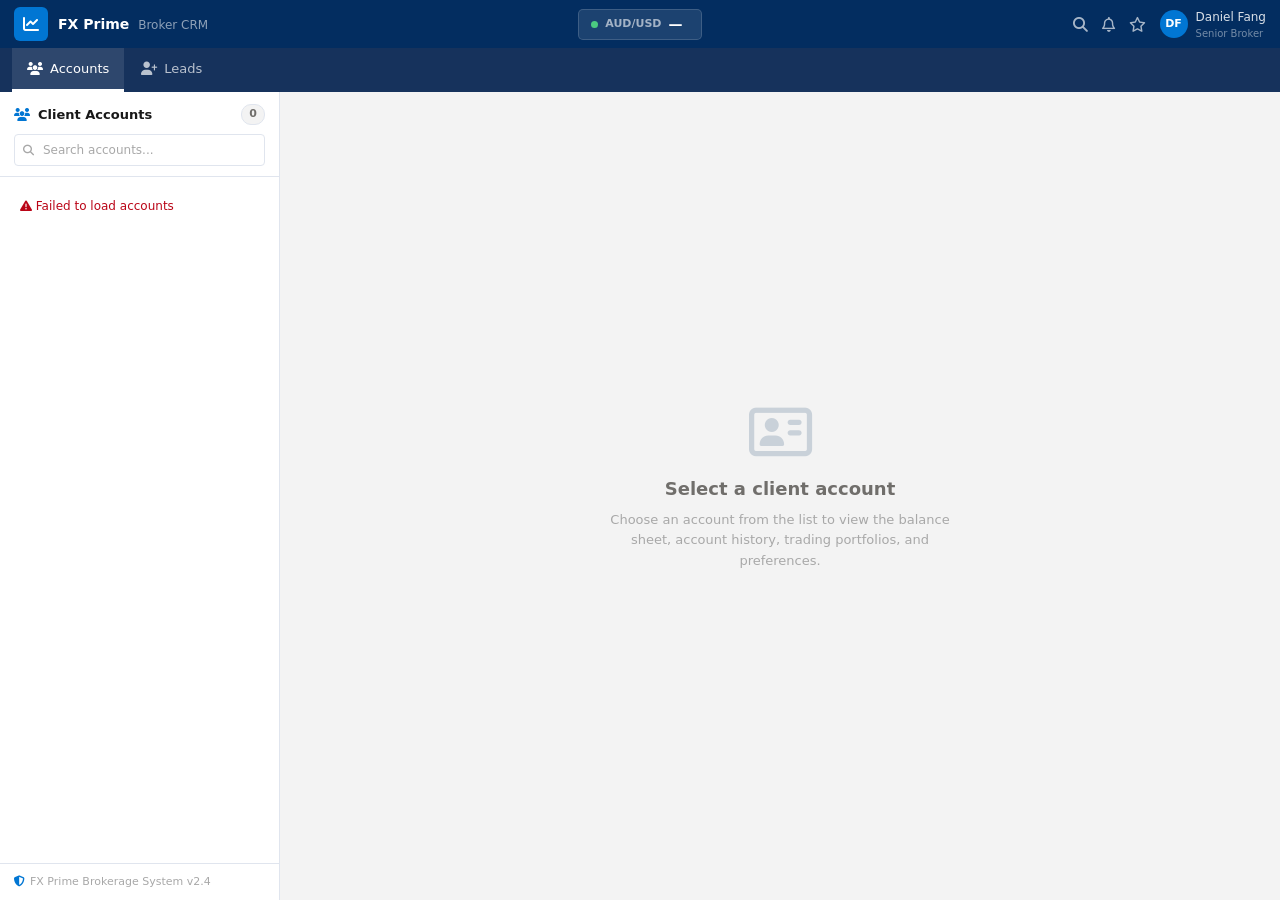
==== src/crm-broker/wwwroot/index.html @ 3fe78f59 "update" ====
<!DOCTYPE html>
<html lang="en">
<head>
    <meta charset="UTF-8">
    <meta name="viewport" content="width=device-width, initial-scale=1.0">
    <title>FX Prime — Broker CRM</title>
    <link href="https://cdn.jsdelivr.net/npm/bootstrap@5.3.0/dist/css/bootstrap.min.css" rel="stylesheet">
    <link href="https://cdnjs.cloudflare.com/ajax/libs/font-awesome/6.4.0/css/all.min.css" rel="stylesheet">
    <style>
        :root {
            --sf-hdr:       #032d60;
            --sf-nav:       #16325c;
            --sf-blue:      #0176d3;
            --sf-blue-lt:   #e8f4fd;
            --sf-bg:        #f3f3f3;
            --sf-white:     #ffffff;
            --sf-border:    #e0e5ee;
            --sf-text:      #181818;
            --sf-text-2:    #706e6b;
            --sf-text-3:    #a8a8a8;
            --sf-green:     #2e844a;
            --sf-green-bg:  #eef6ee;
            --sf-red:       #ba0517;
            --sf-red-bg:    #fef1ee;
            --sf-orange:    #a07800;
            --sf-orange-bg: #fef3e2;
            --sf-purple:    #5c2e91;
            --sf-purple-bg: #f3e8ff;
            --sidebar-w:    280px;
            --hdr-h:        48px;
            --nav-h:        44px;
        }
        * { box-sizing: border-box; }
        body {
            background: var(--sf-bg);
            color: var(--sf-text);
            font-family: 'Segoe UI', system-ui, -apple-system, sans-serif;
            font-size: 13px;
            margin: 0;
            overflow-x: hidden;
        }

        /* HEADER */
        .sf-header {
            position: fixed; top: 0; left: 0; right: 0;
            height: var(--hdr-h);
            background: var(--sf-hdr);
            display: flex; align-items: center; justify-content: space-between;
            padding: 0 14px; z-index: 1000; gap: 12px;
        }
        .sf-header-left { display: flex; align-items: center; gap: 10px; flex-shrink: 0; }
        .sf-logo {
            width: 34px; height: 34px; background: var(--sf-blue);
            border-radius: 6px; display: flex; align-items: center; justify-content: center;
        }
        .sf-logo i { color: white; font-size: 16px; }
        .sf-appname { color: white; font-size: 14px; font-weight: 700; white-space: nowrap; }
        .sf-appname span { font-size: 12px; font-weight: 400; color: rgba(255,255,255,0.55); margin-left: 4px; }
        .sf-ticker {
            display: flex; align-items: center; gap: 8px; flex: 1; justify-content: center;
        }
        .sf-ticker-badge {
            display: flex; align-items: center; gap: 7px;
            background: rgba(255,255,255,0.1); border: 1px solid rgba(255,255,255,0.15);
            border-radius: 5px; padding: 4px 12px;
        }
        .sf-live-dot { width: 7px; height: 7px; border-radius: 50%; background: #4bca81; animation: pulse 1.5s infinite; }
        .sf-ticker-pair { font-size: 11px; color: rgba(255,255,255,0.6); font-weight: 600; }
        .sf-ticker-rate { font-size: 14px; font-weight: 800; color: white; font-variant-numeric: tabular-nums; }
        .sf-ticker-up   { color: #4bca81; font-size: 11px; font-weight: 600; }
        .sf-ticker-down { color: #fe5e4f; font-size: 11px; font-weight: 600; }
        .sf-header-right { display: flex; align-items: center; gap: 14px; flex-shrink: 0; }
        .sf-hdr-icon { color: rgba(255,255,255,0.65); font-size: 15px; cursor: pointer; transition: color 0.15s; }
        .sf-hdr-icon:hover { color: white; }
        .sf-user { display: flex; align-items: center; gap: 8px; cursor: pointer; }
        .sf-user-avatar {
            width: 28px; height: 28px; border-radius: 50%;
            background: var(--sf-blue); color: white;
            display: flex; align-items: center; justify-content: center;
            font-size: 11px; font-weight: 700; flex-shrink: 0;
        }
        .sf-user-name { color: rgba(255,255,255,0.85); font-size: 12px; white-space: nowrap; }
        .sf-user-role { color: rgba(255,255,255,0.45); font-size: 10px; }

        /* NAVBAR */
        .sf-navbar {
            position: fixed; top: var(--hdr-h); left: 0; right: 0;
            height: var(--nav-h); background: var(--sf-nav);
            display: flex; align-items: center; padding: 0 12px;
            z-index: 999; gap: 2px;
        }
        .sf-nav-tab {
            height: 44px; padding: 0 15px;
            display: flex; align-items: center; gap: 7px;
            color: rgba(255,255,255,0.7); font-size: 13px; font-weight: 500;
            cursor: pointer; border: none; background: transparent;
            border-bottom: 3px solid transparent; transition: all 0.15s; white-space: nowrap;
        }
        .sf-nav-tab:hover { color: white; background: rgba(255,255,255,0.07); }
        .sf-nav-tab.active { color: white; border-bottom: 3px solid white; background: rgba(255,255,255,0.1); }
        .sf-nav-count {
            background: var(--sf-red); color: white;
            border-radius: 10px; font-size: 10px; padding: 1px 6px; font-weight: 700;
        }

        /* LAYOUT */
        .app-layout {
            display: flex;
            margin-top: calc(var(--hdr-h) + var(--nav-h));
            min-height: calc(100vh - var(--hdr-h) - var(--nav-h));
        }

        /* SIDEBAR */
        .sf-sidebar {
            width: var(--sidebar-w); min-width: var(--sidebar-w);
            background: var(--sf-white); border-right: 1px solid var(--sf-border);
            position: fixed; top: calc(var(--hdr-h) + var(--nav-h)); bottom: 0;
            overflow-y: auto; display: flex; flex-direction: column;
        }
        .sf-list-header { padding: 12px 14px 10px; border-bottom: 1px solid var(--sf-border); }
        .sf-list-title {
            font-size: 13px; font-weight: 700; color: var(--sf-text);
            display: flex; align-items: center; gap: 8px; margin-bottom: 9px;
        }
        .sf-list-count {
            font-size: 11px; color: var(--sf-text-2);
            background: var(--sf-bg); border: 1px solid var(--sf-border);
            border-radius: 10px; padding: 1px 7px; margin-left: auto;
        }
        .sf-search { position: relative; }
        .sf-search input {
            width: 100%; border: 1px solid var(--sf-border); border-radius: 4px;
            color: var(--sf-text); padding: 6px 10px 6px 28px;
            font-size: 12px; outline: none; background: var(--sf-white);
        }
        .sf-search input:focus { border-color: var(--sf-blue); box-shadow: 0 0 0 1px var(--sf-blue); }
        .sf-search input::placeholder { color: var(--sf-text-3); }
        .sf-search-icon { position: absolute; left: 9px; top: 50%; transform: translateY(-50%); color: var(--sf-text-3); font-size: 11px; }
        .sf-account-item {
            padding: 10px 14px; border-bottom: 1px solid var(--sf-border);
            cursor: pointer; transition: background 0.1s; border-left: 3px solid transparent;
        }
        .sf-account-item:hover { background: var(--sf-blue-lt); }
        .sf-account-item.active { background: var(--sf-blue-lt); border-left-color: var(--sf-blue); }
        .sf-ai-row { display: flex; align-items: center; gap: 8px; margin-bottom: 4px; }
        .sf-ai-avatar {
            width: 26px; height: 26px; border-radius: 50%;
            display: flex; align-items: center; justify-content: center;
            font-size: 9px; font-weight: 700; color: white; flex-shrink: 0;
        }
        .sf-ai-name { font-weight: 600; font-size: 13px; color: var(--sf-blue); flex: 1; }
        .sf-ai-badge { font-size: 10px; padding: 1px 7px; border-radius: 10px; font-weight: 600; }
        .badge-standard    { background: #e8f4fd; color: #0176d3; border: 1px solid #c9e0f5; }
        .badge-professional{ background: var(--sf-purple-bg); color: var(--sf-purple); border: 1px solid #d8b8f5; }
        .badge-vip         { background: var(--sf-orange-bg); color: var(--sf-orange); border: 1px solid #f5dfa0; }
        .sf-ai-meta  { font-size: 11px; color: var(--sf-text-2); margin: 2px 0; }
        .sf-ai-fins  { display: flex; justify-content: space-between; align-items: center; }
        .sf-ai-bal   { font-size: 12px; font-weight: 700; color: var(--sf-text); }
        .sf-ai-pnl   { font-size: 11px; font-weight: 600; }
        .pnl-pos { color: var(--sf-green); }
        .pnl-neg { color: var(--sf-red); }
        .pnl-zero{ color: var(--sf-text-3); }
        .sf-sidebar-footer {
            padding: 10px 14px; margin-top: auto;
            border-top: 1px solid var(--sf-border); color: var(--sf-text-3); font-size: 11px;
        }

        /* MAIN */
        .sf-main {
            margin-left: var(--sidebar-w); flex: 1;
            min-height: calc(100vh - var(--hdr-h) - var(--nav-h));
            background: var(--sf-bg);
        }

        /* WELCOME */
        .welcome-screen {
            display: flex; flex-direction: column; align-items: center; justify-content: center;
            height: calc(100vh - var(--hdr-h) - var(--nav-h));
            color: var(--sf-text-3); text-align: center; padding: 40px;
        }
        .welcome-screen i { font-size: 56px; margin-bottom: 18px; color: #c9d1d9; }
        .welcome-screen h4 { color: var(--sf-text-2); font-size: 18px; font-weight: 600; margin-bottom: 10px; }
        .welcome-screen p  { color: var(--sf-text-3); max-width: 380px; line-height: 1.6; }

        /* RECORD HEADER */
        .sf-record-header {
            background: var(--sf-white); border-bottom: 1px solid var(--sf-border);
            padding: 14px 20px 0;
        }
        .sf-breadcrumb {
            display: flex; align-items: center; gap: 5px;
            font-size: 12px; color: var(--sf-text-2); margin-bottom: 10px;
        }
        .sf-breadcrumb-btn {
            background: none; border: none; padding: 0; cursor: pointer;
            color: var(--sf-blue); text-decoration: none; font-size: 12px;
        }
        .sf-breadcrumb-btn:hover { text-decoration: underline; }
        .sf-breadcrumb-sep { font-size: 9px; color: var(--sf-text-3); }
        .sf-rh-main { display: flex; align-items: flex-start; justify-content: space-between; gap: 16px; }
        .sf-rh-left { display: flex; align-items: center; gap: 14px; }
        .sf-entity-icon {
            width: 48px; height: 48px; border-radius: 8px;
            background: linear-gradient(135deg, var(--sf-blue) 0%, #5a9bdf 100%);
            display: flex; align-items: center; justify-content: center;
            font-size: 18px; font-weight: 800; color: white; flex-shrink: 0;
        }
        .sf-rh-title { font-size: 20px; font-weight: 700; color: var(--sf-text); margin-bottom: 4px; }
        .sf-rh-meta { display: flex; align-items: center; gap: 8px; font-size: 12px; color: var(--sf-text-2); flex-wrap: wrap; }
        .sf-rh-meta .dot { color: var(--sf-border); }
        .sf-status-active { display: flex; align-items: center; gap: 4px; color: var(--sf-green); font-size: 12px; font-weight: 600; }
        .sf-status-dot { width: 6px; height: 6px; border-radius: 50%; background: var(--sf-green); }
        .sf-rh-actions { display: flex; align-items: center; gap: 8px; flex-shrink: 0; padding-top: 2px; }
        .sf-btn {
            border-radius: 4px; padding: 6px 14px; font-size: 13px; font-weight: 600;
            cursor: pointer; transition: all 0.15s; border: 1px solid;
            display: inline-flex; align-items: center; gap: 6px; white-space: nowrap;
        }
        .sf-btn-primary { background: var(--sf-blue); color: white; border-color: var(--sf-blue); }
        .sf-btn-primary:hover { background: #014d9f; border-color: #014d9f; }
        .sf-btn-neutral { background: white; color: var(--sf-text-2); border-color: var(--sf-border); }
        .sf-btn-neutral:hover { background: var(--sf-bg); }
        .sf-rh-highlights {
            display: flex; gap: 0; padding: 12px 0 0; flex-wrap: wrap;
            border-top: 1px solid var(--sf-border); margin-top: 12px;
        }
        .sf-hl-field { padding: 4px 20px 4px 0; min-width: 110px; border-right: 1px solid var(--sf-border); margin-right: 20px; margin-bottom: 8px; }
        .sf-hl-field:last-child { border-right: none; }
        .sf-hl-label { font-size: 10px; font-weight: 700; text-transform: uppercase; letter-spacing: 0.5px; color: var(--sf-text-2); margin-bottom: 3px; }
        .sf-hl-value { font-size: 13px; font-weight: 700; color: var(--sf-text); font-variant-numeric: tabular-nums; }
        .sf-hl-value.positive { color: var(--sf-green); }
        .sf-hl-value.negative { color: var(--sf-red); }

        /* SUBTABS */
        .sf-subtabs {
            background: var(--sf-white); border-bottom: 1px solid var(--sf-border);
            padding: 0 20px; display: flex; gap: 0; margin-top: 6px;
        }
        .sf-subtab {
            padding: 10px 16px; font-size: 13px; font-weight: 500;
            color: var(--sf-text-2); cursor: pointer; border: none; background: transparent;
            border-bottom: 3px solid transparent; transition: all 0.15s; white-space: nowrap;
            display: inline-flex; align-items: center; gap: 6px;
        }
        .sf-subtab:hover { color: var(--sf-text); background: rgba(1,118,211,0.04); }
        .sf-subtab.active { color: var(--sf-blue); font-weight: 600; border-bottom: 3px solid var(--sf-blue); }
        .sf-subtab-count {
            background: var(--sf-blue-lt); color: var(--sf-blue); border: 1px solid #c9e0f5;
            border-radius: 10px; font-size: 10px; padding: 1px 6px; font-weight: 700;
        }

        /* TAB CONTENT */
        .sf-tab-content { padding: 20px; }

        /* SF CARD */
        .sf-card {
            background: var(--sf-white); border: 1px solid var(--sf-border);
            border-radius: 4px; margin-bottom: 16px;
            box-shadow: 0 1px 3px rgba(0,0,0,0.07);
        }
        .sf-card-header {
            padding: 11px 16px; border-bottom: 1px solid var(--sf-border);
            display: flex; align-items: center; justify-content: space-between;
        }
        .sf-card-title { font-size: 13px; font-weight: 700; color: var(--sf-text); display: flex; align-items: center; gap: 7px; }
        .sf-card-title i { color: var(--sf-blue); }

        /* STAT TILES */
        .sf-stats-grid { display: grid; grid-template-columns: repeat(auto-fit, minmax(160px, 1fr)); gap: 12px; margin-bottom: 16px; }
        .sf-stat-tile {
            background: var(--sf-white); border: 1px solid var(--sf-border);
            border-radius: 4px; padding: 14px 16px; box-shadow: 0 1px 3px rgba(0,0,0,0.06);
        }
        .sf-stat-label {
            font-size: 10px; font-weight: 700; text-transform: uppercase;
            letter-spacing: 0.5px; color: var(--sf-text-2); margin-bottom: 8px;
            display: flex; align-items: center; gap: 5px;
        }
        .sf-stat-label i { color: var(--sf-blue); }
        .sf-stat-value { font-size: 22px; font-weight: 700; color: var(--sf-text); font-variant-numeric: tabular-nums; }
        .sf-stat-sub { font-size: 11px; color: var(--sf-text-2); margin-top: 4px; }

        /* DETAIL GRID */
        .sf-detail-grid { display: grid; grid-template-columns: 1fr 1fr; }
        .sf-detail-field { padding: 10px 16px; border-bottom: 1px solid var(--sf-border); }
        .sf-detail-field:nth-child(even) { border-left: 1px solid var(--sf-border); }
        .sf-detail-field.full { grid-column: 1 / -1; }
        .sf-detail-label { font-size: 11px; font-weight: 600; color: var(--sf-text-2); margin-bottom: 3px; }
        .sf-detail-value { font-size: 13px; color: var(--sf-text); font-weight: 500; }

        /* TABLES */
        .sf-table-wrapper {
            background: var(--sf-white); border: 1px solid var(--sf-border);
            border-radius: 4px; overflow: hidden; box-shadow: 0 1px 3px rgba(0,0,0,0.06);
        }
        .sf-table-header {
            padding: 10px 16px; border-bottom: 1px solid var(--sf-border);
            display: flex; align-items: center; justify-content: space-between;
        }
        .sf-table-title { font-size: 13px; font-weight: 700; color: var(--sf-text); display: flex; align-items: center; gap: 8px; }
        .sf-table-title i { color: var(--sf-blue); }
        table.sf-table { width: 100%; border-collapse: collapse; }
        table.sf-table thead th {
            background: var(--sf-bg); color: var(--sf-text-2);
            font-size: 11px; font-weight: 700; letter-spacing: 0.5px; text-transform: uppercase;
            padding: 9px 12px; border-bottom: 1px solid var(--sf-border); white-space: nowrap;
        }
        table.sf-table tbody tr { border-bottom: 1px solid #f0f0f0; transition: background 0.1s; }
        table.sf-table tbody tr:nth-child(even) { background-color: #f8f9fa; }
        table.sf-table tbody tr:hover { background: var(--sf-blue-lt); }
        table.sf-table tbody td { padding: 10px 12px; vertical-align: middle; font-variant-numeric: tabular-nums; color: var(--sf-text); }
        .sf-table-empty td { text-align: center; color: var(--sf-text-3); padding: 30px !important; font-style: italic; }

        /* TYPE / PNL */
        .type-buy     { color: var(--sf-green); font-weight: 700; }
        .type-sell    { color: var(--sf-red);   font-weight: 700; }
        .type-close   { color: var(--sf-text-2); }
        .type-deposit { color: var(--sf-orange); font-weight: 600; }

        /* CLOSE POS */
        .sf-btn-close-pos {
            background: var(--sf-red-bg); border: 1px solid #f5c6c6; color: var(--sf-red);
            border-radius: 4px; padding: 4px 10px; font-size: 11px; font-weight: 600;
            cursor: pointer; white-space: nowrap; transition: all 0.15s;
        }
        .sf-btn-close-pos:hover { background: #fcd5d0; }

        /* TRADE PANEL */
        .sf-trade-panel {
            background: var(--sf-white); border: 1px solid var(--sf-border);
            border-radius: 4px; padding: 16px; box-shadow: 0 1px 3px rgba(0,0,0,0.06);
        }
        .sf-trade-title {
            font-size: 13px; font-weight: 700; color: var(--sf-text);
            margin-bottom: 14px; padding-bottom: 10px; border-bottom: 1px solid var(--sf-border);
            display: flex; align-items: center; gap: 7px;
        }
        .sf-trade-title i { color: var(--sf-blue); }
        .sf-rate-display { display: flex; gap: 8px; margin-bottom: 14px; }
        .sf-rate-side { flex: 1; padding: 10px; border-radius: 4px; text-align: center; }
        .sf-rate-label { font-size: 11px; font-weight: 700; letter-spacing: 0.5px; margin-bottom: 3px; }
        .sf-rate-value { font-size: 17px; font-weight: 800; font-variant-numeric: tabular-nums; }
        .sell-side { background: #fef1ee; border: 1px solid #f5c6c6; }
        .sell-side .sf-rate-label { color: var(--sf-red); }
        .sell-side .sf-rate-value { color: var(--sf-red); }
        .buy-side  { background: var(--sf-green-bg); border: 1px solid #b8dfc4; }
        .buy-side .sf-rate-label { color: var(--sf-green); }
        .buy-side .sf-rate-value { color: var(--sf-green); }
        .sf-form-label { font-size: 11px; font-weight: 600; color: var(--sf-text-2); margin-bottom: 4px; }
        .sf-input {
            width: 100%; border: 1px solid var(--sf-border); border-radius: 4px;
            padding: 8px 10px; font-size: 14px; font-weight: 600; outline: none;
            text-align: center; font-variant-numeric: tabular-nums; color: var(--sf-text);
        }
        .sf-input:focus { border-color: var(--sf-blue); box-shadow: 0 0 0 1px var(--sf-blue); }
        .sf-lot-btns { display: flex; gap: 4px; margin: 7px 0 12px; }
        .sf-lot-btn {
            flex: 1; border: 1px solid var(--sf-border); background: var(--sf-bg);
            color: var(--sf-text-2); padding: 5px 2px; border-radius: 3px;
            font-size: 10px; font-weight: 600; cursor: pointer; transition: all 0.15s;
        }
        .sf-lot-btn:hover { background: var(--sf-blue-lt); border-color: var(--sf-blue); color: var(--sf-blue); }
        .sf-btn-buy {
            background: var(--sf-green); color: white; border: 1px solid var(--sf-green);
            border-radius: 4px; padding: 10px; font-size: 14px; font-weight: 700;
            cursor: pointer; width: 100%; margin-bottom: 7px; transition: opacity 0.15s;
        }
        .sf-btn-buy:hover { opacity: 0.88; }
        .sf-btn-sell {
            background: var(--sf-red); color: white; border: 1px solid var(--sf-red);
            border-radius: 4px; padding: 10px; font-size: 14px; font-weight: 700;
            cursor: pointer; width: 100%; transition: opacity 0.15s;
        }
        .sf-btn-sell:hover { opacity: 0.88; }
        .sf-btn-buy:disabled, .sf-btn-sell:disabled { opacity: 0.4; cursor: not-allowed; }
        .sf-margin-info { font-size: 11px; color: var(--sf-text-3); text-align: center; margin-top: 9px; }

        /* TOAST */
        .trade-toast {
            position: fixed; bottom: 20px; right: 20px;
            padding: 13px 18px; border-radius: 4px; font-size: 13px; font-weight: 600;
            z-index: 9999; max-width: 360px; box-shadow: 0 4px 12px rgba(0,0,0,0.12);
            animation: slideUp 0.3s ease;
        }
        @keyframes slideUp { from { transform: translateY(20px); opacity: 0; } to { transform: translateY(0); opacity: 1; } }
        .toast-success { background: var(--sf-green-bg); border: 1px solid #b8dfc4; color: var(--sf-green); }
        .toast-error   { background: var(--sf-red-bg);   border: 1px solid #f5c6c6; color: var(--sf-red);   }

        /* LEADS */
        .sf-leads-panel { padding: 20px; }
        .sf-leads-stats-grid { display: grid; grid-template-columns: repeat(3,1fr); gap: 14px; margin-bottom: 20px; }

        /* MISC */
        ::-webkit-scrollbar { width: 5px; height: 5px; }
        ::-webkit-scrollbar-track { background: transparent; }
        ::-webkit-scrollbar-thumb { background: var(--sf-border); border-radius: 4px; }
        @keyframes pulse { 0%,100%{opacity:1} 50%{opacity:0.35} }
    </style>
</head>
<body>

<!-- SF HEADER -->
<header class="sf-header">
    <div class="sf-header-left">
        <div class="sf-logo"><i class="fa-solid fa-chart-line"></i></div>
        <div class="sf-appname">FX Prime <span>Broker CRM</span></div>
    </div>
    <div class="sf-ticker">
        <div class="sf-ticker-badge">
            <div class="sf-live-dot"></div>
            <span class="sf-ticker-pair">AUD/USD</span>
            <span class="sf-ticker-rate" id="navRate">&#8212;</span>
            <span id="navChange"></span>
        </div>
    </div>
    <div class="sf-header-right">
        <i class="fa-solid fa-magnifying-glass sf-hdr-icon"></i>
        <i class="fa-regular fa-bell sf-hdr-icon"></i>
        <i class="fa-regular fa-star sf-hdr-icon"></i>
        <div class="sf-user">
            <div class="sf-user-avatar">DF</div>
            <div>
                <div class="sf-user-name">Daniel Fang</div>
                <div class="sf-user-role">Senior Broker</div>
            </div>
        </div>
    </div>
</header>

<!-- SF NAVBAR -->
<nav class="sf-navbar">
    <button class="sf-nav-tab active" id="navAccountsBtn" onclick="showAccountsNav()">
        <i class="fa-solid fa-users"></i> Accounts
    </button>
    <button class="sf-nav-tab" id="navLeadsBtn" onclick="showLeadsPanel()">
        <i class="fa-solid fa-user-plus"></i> Leads
        <span class="sf-nav-count" id="leadsCountBadge" style="display:none;">0</span>
    </button>
</nav>

<!-- APP LAYOUT -->
<div class="app-layout">

    <!-- SIDEBAR -->
    <aside class="sf-sidebar">
        <div class="sf-list-header">
            <div class="sf-list-title">
                <i class="fa-solid fa-users" style="color:var(--sf-blue);"></i>
                Client Accounts
                <span class="sf-list-count" id="accountsCount">0</span>
            </div>
            <div class="sf-search">
                <i class="fa-solid fa-magnifying-glass sf-search-icon"></i>
                <input type="text" id="searchInput" placeholder="Search accounts..." oninput="filterAccounts()">
            </div>
        </div>
        <div id="accountList"></div>
        <div class="sf-sidebar-footer">
            <i class="fa-solid fa-shield-halved" style="margin-right:5px;color:var(--sf-blue);"></i>FX Prime Brokerage System v2.4
        </div>
    </aside>

    <!-- MAIN -->
    <main class="sf-main">

        <!-- Welcome -->
        <div class="welcome-screen" id="welcomeScreen">
            <i class="fa-regular fa-address-card"></i>
            <h4>Select a client account</h4>
            <p>Choose an account from the list to view the balance sheet, account history, trading portfolios, and preferences.</p>
        </div>

        <!-- Account Record Page -->
        <div id="accountDashboard" style="display:none;">

            <!-- Record Header -->
            <div class="sf-record-header">
                <div class="sf-breadcrumb">
                    <button class="sf-breadcrumb-btn" onclick="showAccountsNav()">Accounts</button>
                    <i class="fa-solid fa-chevron-right sf-breadcrumb-sep"></i>
                    <span id="breadcrumbName">&#8212;</span>
                </div>
                <div class="sf-rh-main">
                    <div class="sf-rh-left">
                        <div class="sf-entity-icon" id="rhAvatar">&#8212;</div>
                        <div>
                            <div class="sf-rh-title" id="rhName">&#8212;</div>
                            <div class="sf-rh-meta">
                                <span id="rhNumber" style="font-weight:600;">&#8212;</span>
                                <span class="dot">&#8226;</span>
                                <span id="rhCountry">&#8212;</span>
                                <span class="dot">&#8226;</span>
                                <span id="rhTypeBadge" class="sf-ai-badge badge-standard">Standard</span>
                                <span class="dot">&#8226;</span>
                                <div class="sf-status-active"><div class="sf-status-dot"></div>Active</div>
                            </div>
                        </div>
                    </div>
                    <div class="sf-rh-actions">
                        <button class="sf-btn sf-btn-neutral" onclick="switchTab('portfolios')">
                            <i class="fa-solid fa-arrow-right-arrow-left"></i> Trade
                        </button>
                    </div>
                </div>
                <!-- Highlight Fields -->
                <div class="sf-rh-highlights">
                    <div class="sf-hl-field">
                        <div class="sf-hl-label">Balance</div>
                        <div class="sf-hl-value" id="hlBalance">&#8212;</div>
                    </div>
                    <div class="sf-hl-field">
                        <div class="sf-hl-label">Equity</div>
                        <div class="sf-hl-value" id="hlEquity">&#8212;</div>
                    </div>
                    <div class="sf-hl-field">
                        <div class="sf-hl-label">Open P&amp;L</div>
                        <div class="sf-hl-value" id="hlPnl">&#8212;</div>
                    </div>
                    <div class="sf-hl-field">
                        <div class="sf-hl-label">Free Margin</div>
                        <div class="sf-hl-value" id="hlFreeMargin">&#8212;</div>
                    </div>
                    <div class="sf-hl-field">
                        <div class="sf-hl-label">Leverage</div>
                        <div class="sf-hl-value" id="hlLeverage">&#8212;</div>
                    </div>
                    <div class="sf-hl-field">
                        <div class="sf-hl-label">Member Since</div>
                        <div class="sf-hl-value" id="hlSince">&#8212;</div>
                    </div>
                </div>
                <!-- Subtabs -->
                <div class="sf-subtabs">
                    <button class="sf-subtab active" id="subtab-balance" onclick="switchTab('balance')">
                        <i class="fa-solid fa-wallet"></i> Customer Balance
                    </button>
                    <button class="sf-subtab" id="subtab-history" onclick="switchTab('history')">
                        <i class="fa-solid fa-clock-rotate-left"></i> Account History
                    </button>
                    <button class="sf-subtab" id="subtab-portfolios" onclick="switchTab('portfolios')">
                        <i class="fa-solid fa-briefcase"></i> Trading Portfolios
                        <span class="sf-subtab-count" id="posCountBadge">0</span>
                    </button>
                    <button class="sf-subtab" id="subtab-preference" onclick="switchTab('preference')">
                        <i class="fa-solid fa-sliders"></i> Preference
                    </button>
                </div>
            </div>

            <!-- Tab Content -->
            <div class="sf-tab-content">

                <!-- TAB: Customer Balance -->
                <div id="tab-balance">
                    <div class="sf-stats-grid">
                        <div class="sf-stat-tile">
                            <div class="sf-stat-label"><i class="fa-solid fa-wallet"></i> Balance</div>
                            <div class="sf-stat-value" id="cardBalance">&#8212;</div>
                            <div class="sf-stat-sub">Settled funds</div>
                        </div>
                        <div class="sf-stat-tile">
                            <div class="sf-stat-label"><i class="fa-solid fa-scale-balanced"></i> Equity</div>
                            <div class="sf-stat-value" id="cardEquity">&#8212;</div>
                            <div class="sf-stat-sub">Balance + Open P&amp;L</div>
                        </div>
                        <div class="sf-stat-tile">
                            <div class="sf-stat-label"><i class="fa-solid fa-chart-simple"></i> Open P&amp;L</div>
                            <div class="sf-stat-value" id="cardPnl">&#8212;</div>
                            <div class="sf-stat-sub" id="cardMarginLevel">Margin level: &#8212;</div>
                        </div>
                        <div class="sf-stat-tile">
                            <div class="sf-stat-label"><i class="fa-solid fa-shield"></i> Free Margin</div>
                            <div class="sf-stat-value" id="cardFreeMargin">&#8212;</div>
                            <div class="sf-stat-sub" id="cardUsedMargin">Used: &#8212;</div>
                        </div>
                    </div>
                    <div class="sf-card">
                        <div class="sf-card-header">
                            <div class="sf-card-title"><i class="fa-solid fa-circle-info"></i> Account Details</div>
                        </div>
                        <div class="sf-detail-grid">
                            <div class="sf-detail-field">
                                <div class="sf-detail-label">Account Number</div>
                                <div class="sf-detail-value" id="detailAccNumber">&#8212;</div>
                            </div>
                            <div class="sf-detail-field">
                                <div class="sf-detail-label">Account Type</div>
                                <div class="sf-detail-value" id="detailAccType">&#8212;</div>
                            </div>
                            <div class="sf-detail-field">
                                <div class="sf-detail-label">Margin Used</div>
                                <div class="sf-detail-value" id="detailMarginUsed">&#8212;</div>
                            </div>
                            <div class="sf-detail-field">
                                <div class="sf-detail-label">Margin Level</div>
                                <div class="sf-detail-value" id="detailMarginLevel">&#8212;</div>
                            </div>
                            <div class="sf-detail-field">
                                <div class="sf-detail-label">Open Positions</div>
                                <div class="sf-detail-value" id="detailOpenPos">&#8212;</div>
                            </div>
                            <div class="sf-detail-field">
                                <div class="sf-detail-label">Status</div>
                                <div class="sf-detail-value"><span style="color:var(--sf-green);font-weight:600;">&#9679; Active</span></div>
                            </div>
                        </div>
                    </div>
                </div>

                <!-- TAB: Account History -->
                <div id="tab-history" style="display:none;">
                    <div class="sf-table-wrapper">
                        <div class="sf-table-header">
                            <div class="sf-table-title">
                                <i class="fa-solid fa-clock-rotate-left"></i> Transaction History
                            </div>
                            <span style="font-size:11px;color:var(--sf-text-2);">Last 10 transactions</span>
                        </div>
                        <table class="sf-table">
                            <thead>
                                <tr>
                                    <th>Time</th><th>ID</th><th>Type</th><th>Pair</th>
                                    <th>Lots</th><th>Rate</th><th>P&amp;L</th><th>Balance After</th>
                                </tr>
                            </thead>
                            <tbody id="historyTable">
                                <tr class="sf-table-empty"><td colspan="8">No transactions yet</td></tr>
                            </tbody>
                        </table>
                    </div>
                </div>

                <!-- TAB: Trading Portfolios -->
                <div id="tab-portfolios" style="display:none;">
                    <div class="row g-3">
                        <div class="col-lg-8">
                            <div class="sf-table-wrapper">
                                <div class="sf-table-header">
                                    <div class="sf-table-title">
                                        <i class="fa-solid fa-bolt"></i> Open Positions
                                        <span class="sf-subtab-count" id="posCount">0</span>
                                    </div>
                                </div>
                                <table class="sf-table">
                                    <thead>
                                        <tr>
                                            <th>Position ID</th><th>Pair</th><th>Type</th><th>Lots</th>
                                            <th>Open Rate</th><th>Current</th><th>P&amp;L (USD)</th>
                                            <th>Margin</th><th>Opened</th><th></th>
                                        </tr>
                                    </thead>
                                    <tbody id="positionsTable">
                                        <tr class="sf-table-empty"><td colspan="10">No open positions</td></tr>
                                    </tbody>
                                </table>
                            </div>
                        </div>
                        <div class="col-lg-4">
                            <div class="sf-trade-panel">
                                <div class="sf-trade-title">
                                    <i class="fa-solid fa-arrow-right-arrow-left"></i> Execute Trade
                                </div>
                                <div class="sf-rate-display">
                                    <div class="sf-rate-side sell-side">
                                        <div class="sf-rate-label">SELL</div>
                                        <div class="sf-rate-value" id="tradeSellRate">&#8212;</div>
                                    </div>
                                    <div class="sf-rate-side buy-side">
                                        <div class="sf-rate-label">BUY</div>
                                        <div class="sf-rate-value" id="tradeBuyRate">&#8212;</div>
                                    </div>
                                </div>
                                <div class="mb-2">
                                    <div class="sf-form-label">Currency Pair</div>
                                    <div class="sf-input" style="cursor:default;color:var(--sf-text-2);display:flex;align-items:center;justify-content:center;height:36px;">AUD / USD</div>
                                </div>
                                <div class="mt-3 mb-1">
                                    <div class="sf-form-label">Volume (Lots)</div>
                                    <input type="number" class="sf-input" id="tradeLotsInput" value="0.10" min="0.01" max="100" step="0.01">
                                </div>
                                <div class="sf-lot-btns">
                                    <button class="sf-lot-btn" onclick="setLots(0.01)">0.01</button>
                                    <button class="sf-lot-btn" onclick="setLots(0.1)">0.10</button>
                                    <button class="sf-lot-btn" onclick="setLots(0.5)">0.50</button>
                                    <button class="sf-lot-btn" onclick="setLots(1)">1.00</button>
                                    <button class="sf-lot-btn" onclick="setLots(5)">5.00</button>
                                </div>
                                <button class="sf-btn-buy" onclick="executeTrade('buy')">
                                    <i class="fa-solid fa-arrow-trend-up"></i>&nbsp; BUY AUD/USD
                                </button>
                                <button class="sf-btn-sell" onclick="executeTrade('sell')">
                                    <i class="fa-solid fa-arrow-trend-down"></i>&nbsp; SELL AUD/USD
                                </button>
                                <div class="sf-margin-info" id="tradeMarginEstimate">Est. margin: &#8212; &nbsp;|&nbsp; Free margin: &#8212;</div>
                            </div>
                        </div>
                    </div>
                </div>

                <!-- TAB: Preference -->
                <div id="tab-preference" style="display:none;">
                    <div class="row g-3">
                        <div class="col-md-6">
                            <div class="sf-card">
                                <div class="sf-card-header">
                                    <div class="sf-card-title"><i class="fa-solid fa-id-card"></i> Account Information</div>
                                </div>
                                <div class="sf-detail-grid">
                                    <div class="sf-detail-field full">
                                        <div class="sf-detail-label">Customer Name</div>
                                        <div class="sf-detail-value" id="prefName">&#8212;</div>
                                    </div>
                                    <div class="sf-detail-field">
                                        <div class="sf-detail-label">Account Number</div>
                                        <div class="sf-detail-value" id="prefAccNumber">&#8212;</div>
                                    </div>
                                    <div class="sf-detail-field">
                                        <div class="sf-detail-label">Account Type</div>
                                        <div class="sf-detail-value" id="prefAccType">&#8212;</div>
                                    </div>
                                    <div class="sf-detail-field">
                                        <div class="sf-detail-label">Country</div>
                                        <div class="sf-detail-value" id="prefCountry">&#8212;</div>
                                    </div>
                                    <div class="sf-detail-field">
                                        <div class="sf-detail-label">Member Since</div>
                                        <div class="sf-detail-value" id="prefSince">&#8212;</div>
                                    </div>
                                    <div class="sf-detail-field">
                                        <div class="sf-detail-label">Status</div>
                                        <div class="sf-detail-value"><span style="color:var(--sf-green);font-weight:600;">&#9679; Active</span></div>
                                    </div>
                                    <div class="sf-detail-field">
                                        <div class="sf-detail-label">Base Currency</div>
                                        <div class="sf-detail-value">USD</div>
                                    </div>
                                    <div class="sf-detail-field">
                                        <div class="sf-detail-label">Time Zone</div>
                                        <div class="sf-detail-value" id="prefTimezone">&#8212;</div>
                                    </div>
                                </div>
                            </div>
                        </div>
                        <div class="col-md-6">
                            <div class="sf-card">
                                <div class="sf-card-header">
                                    <div class="sf-card-title"><i class="fa-solid fa-sliders"></i> Trading Preferences</div>
                                </div>
                                <div class="sf-detail-grid">
                                    <div class="sf-detail-field">
                                        <div class="sf-detail-label">Leverage</div>
                                        <div class="sf-detail-value" id="prefLeverage">&#8212;</div>
                                    </div>
                                    <div class="sf-detail-field">
                                        <div class="sf-detail-label">Risk Profile</div>
                                        <div class="sf-detail-value" id="prefRisk">&#8212;</div>
                                    </div>
                                    <div class="sf-detail-field">
                                        <div class="sf-detail-label">Default Pair</div>
                                        <div class="sf-detail-value">AUD/USD</div>
                                    </div>
                                    <div class="sf-detail-field">
                                        <div class="sf-detail-label">Default Lot Size</div>
                                        <div class="sf-detail-value" id="prefLotSize">&#8212;</div>
                                    </div>
                                    <div class="sf-detail-field">
                                        <div class="sf-detail-label">Notifications</div>
                                        <div class="sf-detail-value">Email &amp; SMS</div>
                                    </div>
                                    <div class="sf-detail-field">
                                        <div class="sf-detail-label">Auto-Close on Margin Call</div>
                                        <div class="sf-detail-value">Enabled</div>
                                    </div>
                                    <div class="sf-detail-field">
                                        <div class="sf-detail-label">Max Lot Size</div>
                                        <div class="sf-detail-value" id="prefMaxLot">&#8212;</div>
                                    </div>
                                    <div class="sf-detail-field">
                                        <div class="sf-detail-label">Stop-Out Level</div>
                                        <div class="sf-detail-value">50%</div>
                                    </div>
                                </div>
                            </div>
                        </div>
                    </div>
                </div>

            </div><!-- /sf-tab-content -->
        </div><!-- /accountDashboard -->

        <!-- LEADS PANEL -->
        <div id="leadsDashboard" style="display:none;" class="sf-leads-panel">
            <div style="display:flex;align-items:center;justify-content:space-between;margin-bottom:20px;">
                <div style="display:flex;align-items:center;gap:14px;">
                    <div style="width:48px;height:48px;border-radius:8px;background:linear-gradient(135deg,var(--sf-green),#1a6b35);display:flex;align-items:center;justify-content:center;">
                        <i class="fa-solid fa-user-plus" style="font-size:20px;color:white;"></i>
                    </div>
                    <div>
                        <div style="font-size:20px;font-weight:700;color:var(--sf-text);">Leads Inbox</div>
                        <div style="font-size:12px;color:var(--sf-text-2);">Research Analytics &#8212; Prospect leads captured from article readership</div>
                    </div>
                </div>
                <button class="sf-btn sf-btn-neutral" onclick="refreshLeads()">
                    <i class="fa-solid fa-rotate"></i> Refresh
                </button>
            </div>
            <div class="sf-leads-stats-grid">
                <div class="sf-stat-tile">
                    <div class="sf-stat-label"><i class="fa-solid fa-users"></i> Total Leads</div>
                    <div class="sf-stat-value" id="leadsTotal">&#8212;</div>
                    <div class="sf-stat-sub">From research portal</div>
                </div>
                <div class="sf-stat-tile">
                    <div class="sf-stat-label"><i class="fa-solid fa-clock"></i> Avg. Engagement</div>
                    <div class="sf-stat-value" id="leadsAvgTime">&#8212;</div>
                    <div class="sf-stat-sub">Avg. time on article</div>
                </div>
                <div class="sf-stat-tile">
                    <div class="sf-stat-label"><i class="fa-solid fa-building"></i> Organisations</div>
                    <div class="sf-stat-value" id="leadsOrgs">&#8212;</div>
                    <div class="sf-stat-sub">Unique companies</div>
                </div>
            </div>
            <div class="sf-table-wrapper">
                <div class="sf-table-header">
                    <div class="sf-table-title"><i class="fa-solid fa-inbox"></i> Prospect Leads</div>
                </div>
                <table class="sf-table">
                    <thead>
                        <tr>
                            <th>Name</th><th>Email</th><th>Company / Fund</th>
                            <th>Article Read</th><th>Engagement</th><th>Received</th>
                        </tr>
                    </thead>
                    <tbody id="leadsTable">
                        <tr class="sf-table-empty"><td colspan="6">Loading leads...</td></tr>
                    </tbody>
                </table>
            </div>
        </div>

    </main>
</div>

<script>
    let selectedAccountId = null;
    let allAccounts = [];
    let currentRate = 0;
    let prevRate = 0;
    let currentBalanceSheet = null;
    let currentTab = 'balance';

    async function updateTicker() {
        try {
            const res = await fetch('/api/fx/rate');
            const data = await res.json();
            prevRate = currentRate;
            currentRate = parseFloat(data.rate);
            document.getElementById('navRate').textContent = currentRate.toFixed(4);
            const change = currentRate - prevRate;
            const changeEl = document.getElementById('navChange');
            if (change > 0) {
                changeEl.textContent = '\u25b2 +' + change.toFixed(4);
                changeEl.className = 'sf-ticker-up';
            } else if (change < 0) {
                changeEl.textContent = '\u25bc ' + change.toFixed(4);
                changeEl.className = 'sf-ticker-down';
            } else {
                changeEl.textContent = '';
                changeEl.className = '';
            }
            document.getElementById('tradeSellRate').textContent = currentRate.toFixed(4);
            document.getElementById('tradeBuyRate').textContent  = (currentRate + 0.0002).toFixed(4);
            updateMarginEstimate();
        } catch (e) {}
    }

    function switchTab(tab) {
        ['balance','history','portfolios','preference'].forEach(t => {
            document.getElementById('tab-' + t).style.display = (t === tab) ? '' : 'none';
            const btn = document.getElementById('subtab-' + t);
            if (btn) btn.classList.toggle('active', t === tab);
        });
        currentTab = tab;
    }

    async function loadAccounts() {
        try {
            const res = await fetch('/api/accounts');
            allAccounts = await res.json();
            renderAccountList(allAccounts);
        } catch (e) {
            document.getElementById('accountList').innerHTML =
                '<div style="padding:20px;color:var(--sf-red);font-size:12px;"><i class="fa-solid fa-triangle-exclamation"></i> Failed to load accounts</div>';
        }
    }

    const avatarColors = ['#0176d3','#5c2e91','#a07800','#2e844a','#ba0517','#00396b'];
    function avatarColor(id) { return avatarColors[id % avatarColors.length]; }

    function renderAccountList(accounts) {
        const container = document.getElementById('accountList');
        document.getElementById('accountsCount').textContent = accounts.length;
        if (!accounts.length) {
            container.innerHTML = '<div style="padding:20px;color:var(--sf-text-3);font-size:12px;">No accounts found</div>';
            return;
        }
        container.innerHTML = accounts.map(a => {
            const initials = a.customerName.split(' ').map(n => n[0]).join('').substring(0, 2).toUpperCase();
            const pnlClass = a.openPnL > 0 ? 'pnl-pos' : a.openPnL < 0 ? 'pnl-neg' : 'pnl-zero';
            const pnlSign  = a.openPnL >= 0 ? '+' : '';
            const typeBadgeClass = a.accountType === 'VIP' ? 'badge-vip' : a.accountType === 'Professional' ? 'badge-professional' : 'badge-standard';
            const isActive = a.id === selectedAccountId;
            return `
            <div class="sf-account-item${isActive ? ' active' : ''}" onclick="selectAccount(${a.id})" id="ac-${a.id}">
                <div class="sf-ai-row">
                    <div class="sf-ai-avatar" style="background:${avatarColor(a.id)}">${initials}</div>
                    <span class="sf-ai-name">${a.customerName}</span>
                    <span class="sf-ai-badge ${typeBadgeClass}">${a.accountType}</span>
                </div>
                <div class="sf-ai-meta">${a.accountNumber} &nbsp;&middot;&nbsp; ${a.country}</div>
                <div class="sf-ai-fins">
                    <span class="sf-ai-bal">${fmtUSD(a.balance)}</span>
                    <span class="sf-ai-pnl ${pnlClass}">${pnlSign}${fmtUSD(a.openPnL)}</span>
                </div>
                <div style="font-size:10px;color:var(--sf-text-3);margin-top:3px;">
                    <i class="fa-solid fa-circle-dot" style="font-size:8px;margin-right:3px;color:var(--sf-blue);"></i>
                    ${a.openPositionsCount} open position${a.openPositionsCount !== 1 ? 's' : ''}
                    &nbsp;&middot;&nbsp; Equity: ${fmtUSD(a.equity)}
                </div>
            </div>`;
        }).join('');
    }

    function filterAccounts() {
        const q = document.getElementById('searchInput').value.toLowerCase();
        const filtered = allAccounts.filter(a =>
            a.customerName.toLowerCase().includes(q) ||
            a.accountNumber.toLowerCase().includes(q) ||
            a.country.toLowerCase().includes(q)
        );
        renderAccountList(filtered);
    }

    async function selectAccount(id) {
        selectedAccountId = id;
        renderAccountList(allAccounts);
        document.getElementById('leadsDashboard').style.display  = 'none';
        document.getElementById('navLeadsBtn').classList.remove('active');
        document.getElementById('navAccountsBtn').classList.add('active');
        document.getElementById('welcomeScreen').style.display   = 'none';
        document.getElementById('accountDashboard').style.display = 'block';
        switchTab('balance');
        await loadBalanceSheet();
    }

    async function loadBalanceSheet() {
        if (!selectedAccountId) return;
        try {
            const res = await fetch(`/api/accounts/${selectedAccountId}/balance`);
            if (!res.ok) return;
            const data = await res.json();
            currentBalanceSheet = data;
            renderDashboard(data);
        } catch (e) {}
    }

    function renderDashboard(data) {
        const initials = data.customerName.split(' ').map(n => n[0]).join('').substring(0, 2).toUpperCase();
        const account  = allAccounts.find(a => a.id === data.accountId);

        document.getElementById('rhAvatar').textContent       = initials;
        document.getElementById('rhName').textContent         = data.customerName;
        document.getElementById('rhNumber').textContent       = data.accountNumber;
        document.getElementById('breadcrumbName').textContent = data.customerName;

        if (account) {
            document.getElementById('rhCountry').textContent  = account.country;
            document.getElementById('hlLeverage').textContent = '1:' + account.leverage;
            document.getElementById('hlSince').textContent    = new Date(account.createdAt).toLocaleDateString('en-AU', { year: 'numeric', month: 'short' });
        }

        const typeBadgeMap = { 'VIP': 'badge-vip', 'Professional': 'badge-professional', 'Standard': 'badge-standard' };
        const badgeEl = document.getElementById('rhTypeBadge');
        badgeEl.textContent = data.accountType;
        badgeEl.className   = 'sf-ai-badge ' + (typeBadgeMap[data.accountType] || 'badge-standard');

        // Highlight fields
        document.getElementById('hlBalance').textContent    = fmtUSD(data.balance);
        document.getElementById('hlEquity').textContent     = fmtUSD(data.equity);
        const hlPnl = document.getElementById('hlPnl');
        hlPnl.textContent = (data.openPnL >= 0 ? '+' : '') + fmtUSD(data.openPnL);
        hlPnl.className   = 'sf-hl-value ' + (data.openPnL > 0 ? 'positive' : data.openPnL < 0 ? 'negative' : '');
        document.getElementById('hlFreeMargin').textContent = fmtUSD(data.freeMargin);

        // Balance tab
        document.getElementById('cardBalance').textContent    = fmtUSD(data.balance);
        document.getElementById('cardEquity').textContent     = fmtUSD(data.equity);
        const pnlEl = document.getElementById('cardPnl');
        pnlEl.textContent = (data.openPnL >= 0 ? '+' : '') + fmtUSD(data.openPnL);
        pnlEl.className   = 'sf-stat-value ' + (data.openPnL > 0 ? 'pnl-pos' : data.openPnL < 0 ? 'pnl-neg' : '');
        document.getElementById('cardMarginLevel').textContent = data.margin > 0 ? `Margin level: ${data.marginLevel.toFixed(0)}%` : 'No open positions';
        document.getElementById('cardFreeMargin').textContent = fmtUSD(data.freeMargin);
        document.getElementById('cardUsedMargin').textContent = `Used: ${fmtUSD(data.margin)}`;

        document.getElementById('detailAccNumber').textContent  = data.accountNumber;
        document.getElementById('detailAccType').textContent    = data.accountType;
        document.getElementById('detailMarginUsed').textContent = fmtUSD(data.margin);
        document.getElementById('detailMarginLevel').textContent= data.margin > 0 ? data.marginLevel.toFixed(1) + '%' : '\u2014';
        document.getElementById('detailOpenPos').textContent    = data.openPositions.length;

        // Portfolios tab
        const posCount = data.openPositions.length;
        document.getElementById('posCount').textContent      = posCount;
        document.getElementById('posCountBadge').textContent = posCount;
        const posBody = document.getElementById('positionsTable');
        if (!posCount) {
            posBody.innerHTML = '<tr class="sf-table-empty"><td colspan="10">No open positions</td></tr>';
        } else {
            posBody.innerHTML = data.openPositions.map(p => {
                const pnlClass  = p.pnL > 0 ? 'pnl-pos' : p.pnL < 0 ? 'pnl-neg' : 'pnl-zero';
                const typeClass = p.type === 'Buy' ? 'type-buy' : 'type-sell';
                const pnlSign   = p.pnL >= 0 ? '+' : '';
                return `
                <tr>
                    <td style="font-size:11px;color:var(--sf-text-2);">${p.positionId}</td>
                    <td style="font-weight:600;">${p.currencyPair}</td>
                    <td class="${typeClass}"><i class="fa-solid ${p.type === 'Buy' ? 'fa-arrow-up' : 'fa-arrow-down'}" style="font-size:10px;margin-right:3px;"></i>${p.type.toUpperCase()}</td>
                    <td>${p.lots.toFixed(2)}</td>
                    <td>${p.openRate.toFixed(4)}</td>
                    <td>${p.currentRate.toFixed(4)}</td>
                    <td class="${pnlClass}">${pnlSign}$${Math.abs(p.pnL).toFixed(2)}</td>
                    <td>$${p.margin.toFixed(2)}</td>
                    <td style="font-size:11px;color:var(--sf-text-2);">${timeAgo(p.openTime)}</td>
                    <td><button class="sf-btn-close-pos" onclick="closePosition('${p.positionId}')"><i class="fa-solid fa-xmark" style="margin-right:3px;"></i>Close</button></td>
                </tr>`;
            }).join('');
        }

        // History tab
        const histBody = document.getElementById('historyTable');
        if (!data.recentTransactions.length) {
            histBody.innerHTML = '<tr class="sf-table-empty"><td colspan="8">No transactions yet</td></tr>';
        } else {
            histBody.innerHTML = data.recentTransactions.map(t => {
                const typeClass = t.type === 'Buy' ? 'type-buy' : t.type === 'Sell' ? 'type-sell' : t.type === 'Deposit' ? 'type-deposit' : 'type-close';
                const pnlStr = t.pnL !== 0 ? (t.pnL > 0 ? '+$' : '-$') + Math.abs(t.pnL).toFixed(2) : t.type === 'Deposit' ? '+$' + Math.abs(t.balanceAfter).toFixed(2) : '\u2014';
                const pnlCls = t.pnL > 0 || t.type === 'Deposit' ? 'pnl-pos' : t.pnL < 0 ? 'pnl-neg' : 'pnl-zero';
                return `
                <tr>
                    <td style="font-size:11px;color:var(--sf-text-2);">${new Date(t.timestamp).toLocaleString()}</td>
                    <td style="font-size:11px;color:var(--sf-text-2);">${t.transactionId}</td>
                    <td class="${typeClass}" style="font-weight:600;">${t.type}</td>
                    <td>${t.currencyPair}</td>
                    <td>${t.lots > 0 ? t.lots.toFixed(2) : '\u2014'}</td>
                    <td>${t.rate > 0 ? t.rate.toFixed(4) : '\u2014'}</td>
                    <td class="${pnlCls}">${pnlStr}</td>
                    <td style="font-weight:600;">${fmtUSD(t.balanceAfter)}</td>
                </tr>`;
            }).join('');
        }

        // Preference tab
        document.getElementById('prefName').textContent      = data.customerName;
        document.getElementById('prefAccNumber').textContent = data.accountNumber;
        document.getElementById('prefAccType').textContent   = data.accountType;
        if (account) {
            document.getElementById('prefCountry').textContent  = account.country;
            document.getElementById('prefSince').textContent    = new Date(account.createdAt).toLocaleDateString('en-AU', { year: 'numeric', month: 'long', day: 'numeric' });
            document.getElementById('prefLeverage').textContent = '1:' + account.leverage;
            const riskMap = { 'Standard': 'Moderate', 'Professional': 'Aggressive', 'VIP': 'Custom / High' };
            document.getElementById('prefRisk').textContent = riskMap[account.accountType] || 'Moderate';
            const lotMap = { 100: '0.10', 200: '0.20', 500: '0.50' };
            document.getElementById('prefLotSize').textContent = lotMap[account.leverage] || '0.10';
            document.getElementById('prefMaxLot').textContent  = account.leverage >= 200 ? '50.00' : '10.00';
            const tzMap = { 'Australia': 'AEDT (UTC+11)', 'Singapore': 'SGT (UTC+8)', 'Hong Kong': 'HKT (UTC+8)', 'United States': 'EST (UTC-5)', 'United Kingdom': 'GMT (UTC+0)' };
            document.getElementById('prefTimezone').textContent = tzMap[account.country] || 'UTC';
        }

        updateMarginEstimate();
    }

    async function executeTrade(type) {
        if (!selectedAccountId) return showToast('Please select an account first.', false);
        const lots = parseFloat(document.getElementById('tradeLotsInput').value);
        if (isNaN(lots) || lots <= 0) return showToast('Enter a valid lot size.', false);
        const btns = document.querySelectorAll('.sf-btn-buy, .sf-btn-sell');
        btns.forEach(b => b.disabled = true);
        try {
            const res = await fetch(`/api/accounts/${selectedAccountId}/${type}`, {
                method: 'POST',
                headers: { 'Content-Type': 'application/json' },
                body: JSON.stringify({ currencyPair: 'AUD/USD', lots: lots })
            });
            const result = await res.json();
            if (result.success) {
                showToast('\u2713 ' + result.message, true);
                await loadBalanceSheet();
                await loadAccounts();
            } else {
                showToast('\u2717 ' + result.message, false);
            }
        } catch (e) {
            showToast('Request failed. Please try again.', false);
        } finally {
            btns.forEach(b => b.disabled = false);
        }
    }

    async function closePosition(positionId) {
        if (!selectedAccountId) return;
        try {
            const res = await fetch(`/api/accounts/${selectedAccountId}/close/${positionId}`, { method: 'POST' });
            const result = await res.json();
            if (result.success) {
                showToast('\u2713 ' + result.message, true);
                await loadBalanceSheet();
                await loadAccounts();
            } else {
                showToast('\u2717 ' + result.message, false);
            }
        } catch (e) {
            showToast('Failed to close position.', false);
        }
    }

    function setLots(v) {
        document.getElementById('tradeLotsInput').value = v.toFixed(2);
        updateMarginEstimate();
    }

    function updateMarginEstimate() {
        if (!currentBalanceSheet || !currentRate) return;
        const lots    = parseFloat(document.getElementById('tradeLotsInput').value) || 0;
        const account = allAccounts.find(a => a.id === selectedAccountId);
        if (!account) return;
        const margin = (lots * 100000 * currentRate) / account.leverage;
        document.getElementById('tradeMarginEstimate').textContent =
            `Est. margin: $${margin.toFixed(2)} | Free margin: ${fmtUSD(currentBalanceSheet.freeMargin)}`;
    }

    function fmtUSD(v) {
        if (v == null) return '\u2014';
        const abs    = Math.abs(v);
        const prefix = v < 0 ? '-$' : '$';
        return prefix + abs.toLocaleString('en-US', { minimumFractionDigits: 2, maximumFractionDigits: 2 });
    }

    function timeAgo(dt) {
        const diff = Math.floor((Date.now() - new Date(dt)) / 1000);
        if (diff < 60)    return diff + 's ago';
        if (diff < 3600)  return Math.floor(diff / 60) + 'm ago';
        if (diff < 86400) return Math.floor(diff / 3600) + 'h ago';
        return Math.floor(diff / 86400) + 'd ago';
    }

    let toastTimer = null;
    function showToast(msg, success) {
        if (toastTimer) { clearTimeout(toastTimer); const old = document.getElementById('tradeToast'); if (old) old.remove(); }
        const div = document.createElement('div');
        div.id = 'tradeToast';
        div.className = 'trade-toast ' + (success ? 'toast-success' : 'toast-error');
        div.innerHTML = msg;
        document.body.appendChild(div);
        toastTimer = setTimeout(() => div.remove(), 4000);
    }

    async function init() {
        await updateTicker();
        await loadAccounts();
    }

    setInterval(async () => {
        await updateTicker();
        if (selectedAccountId) await loadBalanceSheet();
        await loadAccounts();
    }, 2000);

    let leadsData = [];

    async function loadLeads() {
        try {
            const res = await fetch('/api/accounts/leads');
            leadsData = await res.json();
            renderLeads(leadsData);
            const badge = document.getElementById('leadsCountBadge');
            if (leadsData.length > 0) { badge.textContent = leadsData.length; badge.style.display = 'inline'; }
            else { badge.style.display = 'none'; }
        } catch (e) {
            document.getElementById('leadsTable').innerHTML =
                '<tr class="sf-table-empty"><td colspan="6">Failed to load leads</td></tr>';
        }
    }

    function renderLeads(leads) {
        document.getElementById('leadsTotal').textContent = leads.length;
        const avgTime = leads.length ? Math.round(leads.reduce((s, l) => s + l.timeSpentSeconds, 0) / leads.length) : 0;
        const avgMin = Math.floor(avgTime / 60), avgSec = avgTime % 60;
        document.getElementById('leadsAvgTime').textContent = avgMin > 0 ? `${avgMin}m ${avgSec}s` : `${avgSec}s`;
        const orgs = new Set(leads.filter(l => l.userCompany).map(l => l.userCompany)).size;
        document.getElementById('leadsOrgs').textContent = orgs;

        const tbody = document.getElementById('leadsTable');
        if (!leads.length) {
            tbody.innerHTML = '<tr class="sf-table-empty"><td colspan="6">No leads yet. Leads appear when visitors subscribe on the Research Analytics portal.</td></tr>';
            return;
        }
        tbody.innerHTML = leads.map(l => {
            const name    = l.userName || '<span style="color:var(--sf-text-3)">Anonymous</span>';
            const company = l.userCompany || '<span style="color:var(--sf-text-3)">\u2014</span>';
            const article = l.articleTitle
                ? `<span title="${l.articleTitle}">${l.articleTitle.substring(0, 32)}${l.articleTitle.length > 32 ? '\u2026' : ''}</span>`
                : '<span style="color:var(--sf-text-3)">\u2014</span>';
            const mins    = Math.floor(l.timeSpentSeconds / 60), secs = l.timeSpentSeconds % 60;
            const timeStr = mins > 0 ? `${mins}m ${secs}s` : `${secs}s`;
            const receivedRaw = l.receivedAt || l.ReceivedAt;
            const received = receivedRaw ? new Date(receivedRaw).toLocaleString() : '\u2014';
            return `<tr>
                <td style="font-weight:600;">${name}</td>
                <td><a href="mailto:${l.userEmail}" style="color:var(--sf-blue);">${l.userEmail}</a></td>
                <td>${company}</td>
                <td style="font-size:12px;">${article}</td>
                <td style="font-size:11px;color:var(--sf-text-2);"><i class="fa-regular fa-clock" style="margin-right:4px;"></i>${timeStr}</td>
                <td style="font-size:11px;color:var(--sf-text-2);">${received}</td>
            </tr>`;
        }).join('');
    }

    function showLeadsPanel() {
        document.getElementById('welcomeScreen').style.display    = 'none';
        document.getElementById('accountDashboard').style.display = 'none';
        document.getElementById('leadsDashboard').style.display   = 'block';
        document.getElementById('navLeadsBtn').classList.add('active');
        document.getElementById('navAccountsBtn').classList.remove('active');
        selectedAccountId = null;
        renderAccountList(allAccounts);
        loadLeads();
    }

    function showAccountsNav() {
        document.getElementById('leadsDashboard').style.display = 'none';
        document.getElementById('navLeadsBtn').classList.remove('active');
        document.getElementById('navAccountsBtn').classList.add('active');
        if (!selectedAccountId) {
            document.getElementById('welcomeScreen').style.display = 'block';
            document.getElementById('accountDashboard').style.display = 'none';
        }
    }

    async function refreshLeads() {
        document.getElementById('leadsTable').innerHTML =
            '<tr class="sf-table-empty"><td colspan="6">Refreshing...</td></tr>';
        await loadLeads();
    }

    document.getElementById('tradeLotsInput').addEventListener('input', updateMarginEstimate);

    loadLeads();
    init();
</script>
<script src="https://cdn.jsdelivr.net/npm/bootstrap@5.3.0/dist/js/bootstrap.bundle.min.js"></script>
</body>
</html>
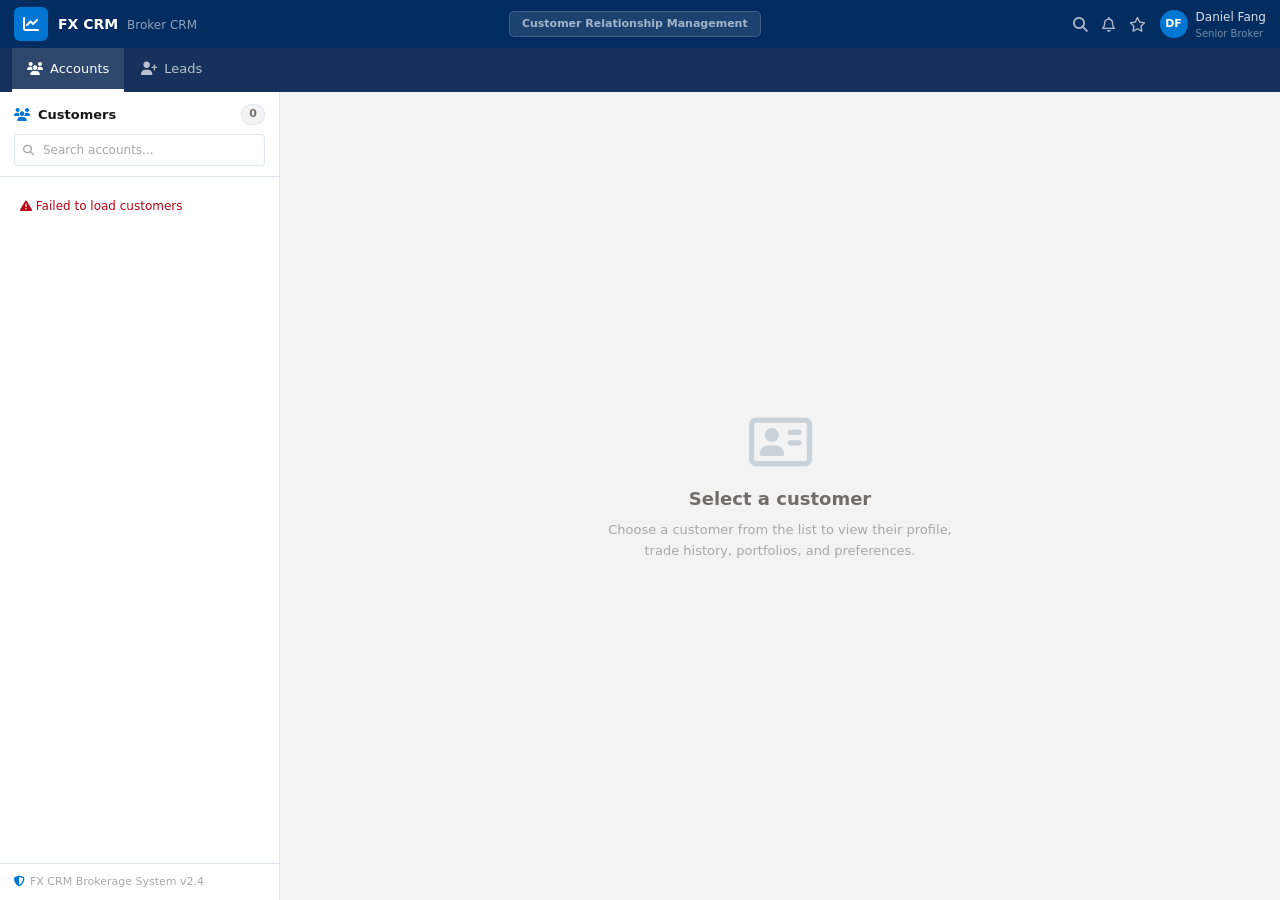
==== commit 81b858b1: "feat: add favicon files and update layout to include icons in multiple pages" ====
--- a/src/crm-broker/wwwroot/index.html
+++ b/src/crm-broker/wwwroot/index.html
@@ -3,7 +3,8 @@
 <head>
     <meta charset="UTF-8">
     <meta name="viewport" content="width=device-width, initial-scale=1.0">
-    <title>FX Prime — Broker CRM</title>
+    <title>FX CRM — Broker CRM</title>
+    <link rel="icon" type="image/svg+xml" href="favicon.svg" />
     <link href="https://cdn.jsdelivr.net/npm/bootstrap@5.3.0/dist/css/bootstrap.min.css" rel="stylesheet">
     <link href="https://cdnjs.cloudflare.com/ajax/libs/font-awesome/6.4.0/css/all.min.css" rel="stylesheet">
     <style>
@@ -64,7 +65,7 @@
             background: rgba(255,255,255,0.1); border: 1px solid rgba(255,255,255,0.15);
             border-radius: 5px; padding: 4px 12px;
         }
-        .sf-live-dot { width: 7px; height: 7px; border-radius: 50%; background: #4bca81; animation: pulse 1.5s infinite; }
+        .sf-live-dot { width: 7px; height: 7px; border-radius: 50%; background: #4bca81; }
         .sf-ticker-pair { font-size: 11px; color: rgba(255,255,255,0.6); font-weight: 600; }
         .sf-ticker-rate { font-size: 14px; font-weight: 800; color: white; font-variant-numeric: tabular-nums; }
         .sf-ticker-up   { color: #4bca81; font-size: 11px; font-weight: 600; }
@@ -160,6 +161,16 @@
         .pnl-pos { color: var(--sf-green); }
         .pnl-neg { color: var(--sf-red); }
         .pnl-zero{ color: var(--sf-text-3); }
+        /* SKELETON LOADER */
+        .sf-skeleton-loader { padding: 8px 14px; }
+        .sf-skeleton-item {
+            height: 62px; border-radius: 4px; margin-bottom: 8px;
+            background: linear-gradient(90deg, var(--sf-bg) 25%, #e8ecf0 50%, var(--sf-bg) 75%);
+            background-size: 200% 100%;
+            animation: shimmer 1.4s ease-in-out infinite;
+        }
+        @keyframes shimmer { 0%{background-position:200% 0} 100%{background-position:-200% 0} }
+
         .sf-sidebar-footer {
             padding: 10px 14px; margin-top: auto;
             border-top: 1px solid var(--sf-border); color: var(--sf-text-3); font-size: 11px;
@@ -380,9 +391,7 @@
             position: fixed; bottom: 20px; right: 20px;
             padding: 13px 18px; border-radius: 4px; font-size: 13px; font-weight: 600;
             z-index: 9999; max-width: 360px; box-shadow: 0 4px 12px rgba(0,0,0,0.12);
-            animation: slideUp 0.3s ease;
-        }
-        @keyframes slideUp { from { transform: translateY(20px); opacity: 0; } to { transform: translateY(0); opacity: 1; } }
+        }
         .toast-success { background: var(--sf-green-bg); border: 1px solid #b8dfc4; color: var(--sf-green); }
         .toast-error   { background: var(--sf-red-bg);   border: 1px solid #f5c6c6; color: var(--sf-red);   }
 
@@ -394,7 +403,6 @@
         ::-webkit-scrollbar { width: 5px; height: 5px; }
         ::-webkit-scrollbar-track { background: transparent; }
         ::-webkit-scrollbar-thumb { background: var(--sf-border); border-radius: 4px; }
-        @keyframes pulse { 0%,100%{opacity:1} 50%{opacity:0.35} }
     </style>
 </head>
 <body>
@@ -403,14 +411,11 @@
 <header class="sf-header">
     <div class="sf-header-left">
         <div class="sf-logo"><i class="fa-solid fa-chart-line"></i></div>
-        <div class="sf-appname">FX Prime <span>Broker CRM</span></div>
+        <div class="sf-appname">FX CRM <span>Broker CRM</span></div>
     </div>
     <div class="sf-ticker">
         <div class="sf-ticker-badge">
-            <div class="sf-live-dot"></div>
-            <span class="sf-ticker-pair">AUD/USD</span>
-            <span class="sf-ticker-rate" id="navRate">&#8212;</span>
-            <span id="navChange"></span>
+            <span class="sf-ticker-pair">Customer Relationship Management</span>
         </div>
     </div>
     <div class="sf-header-right">
@@ -446,7 +451,7 @@
         <div class="sf-list-header">
             <div class="sf-list-title">
                 <i class="fa-solid fa-users" style="color:var(--sf-blue);"></i>
-                Client Accounts
+                Customers
                 <span class="sf-list-count" id="accountsCount">0</span>
             </div>
             <div class="sf-search">
@@ -454,9 +459,17 @@
                 <input type="text" id="searchInput" placeholder="Search accounts..." oninput="filterAccounts()">
             </div>
         </div>
-        <div id="accountList"></div>
+        <div id="accountList">
+            <div class="sf-skeleton-loader">
+                <div class="sf-skeleton-item" style="animation-delay:0s"></div>
+                <div class="sf-skeleton-item" style="animation-delay:.1s"></div>
+                <div class="sf-skeleton-item" style="animation-delay:.2s"></div>
+                <div class="sf-skeleton-item" style="animation-delay:.3s"></div>
+                <div class="sf-skeleton-item" style="animation-delay:.4s"></div>
+            </div>
+        </div>
         <div class="sf-sidebar-footer">
-            <i class="fa-solid fa-shield-halved" style="margin-right:5px;color:var(--sf-blue);"></i>FX Prime Brokerage System v2.4
+            <i class="fa-solid fa-shield-halved" style="margin-right:5px;color:var(--sf-blue);"></i>FX CRM Brokerage System v2.4
         </div>
     </aside>
 
@@ -466,8 +479,8 @@
         <!-- Welcome -->
         <div class="welcome-screen" id="welcomeScreen">
             <i class="fa-regular fa-address-card"></i>
-            <h4>Select a client account</h4>
-            <p>Choose an account from the list to view the balance sheet, account history, trading portfolios, and preferences.</p>
+            <h4>Select a customer</h4>
+            <p>Choose a customer from the list to view their profile, trade history, portfolios, and preferences.</p>
         </div>
 
         <!-- Account Record Page -->
@@ -498,31 +511,31 @@
                     </div>
                     <div class="sf-rh-actions">
                         <button class="sf-btn sf-btn-neutral" onclick="switchTab('portfolios')">
-                            <i class="fa-solid fa-arrow-right-arrow-left"></i> Trade
+                            <i class="fa-solid fa-briefcase"></i> Portfolios
                         </button>
                     </div>
                 </div>
                 <!-- Highlight Fields -->
                 <div class="sf-rh-highlights">
                     <div class="sf-hl-field">
-                        <div class="sf-hl-label">Balance</div>
-                        <div class="sf-hl-value" id="hlBalance">&#8212;</div>
+                        <div class="sf-hl-label">Company</div>
+                        <div class="sf-hl-value" id="hlCompany">&#8212;</div>
                     </div>
                     <div class="sf-hl-field">
-                        <div class="sf-hl-label">Equity</div>
-                        <div class="sf-hl-value" id="hlEquity">&#8212;</div>
+                        <div class="sf-hl-label">Email</div>
+                        <div class="sf-hl-value" id="hlEmail">&#8212;</div>
                     </div>
                     <div class="sf-hl-field">
-                        <div class="sf-hl-label">Open P&amp;L</div>
-                        <div class="sf-hl-value" id="hlPnl">&#8212;</div>
+                        <div class="sf-hl-label">Phone</div>
+                        <div class="sf-hl-value" id="hlPhone">&#8212;</div>
                     </div>
                     <div class="sf-hl-field">
-                        <div class="sf-hl-label">Free Margin</div>
-                        <div class="sf-hl-value" id="hlFreeMargin">&#8212;</div>
+                        <div class="sf-hl-label">Active Portfolios</div>
+                        <div class="sf-hl-value" id="hlActivePortfolios">&#8212;</div>
                     </div>
                     <div class="sf-hl-field">
-                        <div class="sf-hl-label">Leverage</div>
-                        <div class="sf-hl-value" id="hlLeverage">&#8212;</div>
+                        <div class="sf-hl-label">Total Trades</div>
+                        <div class="sf-hl-value" id="hlTotalTrades">&#8212;</div>
                     </div>
                     <div class="sf-hl-field">
                         <div class="sf-hl-label">Member Since</div>
@@ -532,10 +545,10 @@
                 <!-- Subtabs -->
                 <div class="sf-subtabs">
                     <button class="sf-subtab active" id="subtab-balance" onclick="switchTab('balance')">
-                        <i class="fa-solid fa-wallet"></i> Customer Balance
+                        <i class="fa-solid fa-user"></i> Customer Info
                     </button>
                     <button class="sf-subtab" id="subtab-history" onclick="switchTab('history')">
-                        <i class="fa-solid fa-clock-rotate-left"></i> Account History
+                        <i class="fa-solid fa-clock-rotate-left"></i> Trade History
                     </button>
                     <button class="sf-subtab" id="subtab-portfolios" onclick="switchTab('portfolios')">
                         <i class="fa-solid fa-briefcase"></i> Trading Portfolios
@@ -554,50 +567,50 @@
                 <div id="tab-balance">
                     <div class="sf-stats-grid">
                         <div class="sf-stat-tile">
-                            <div class="sf-stat-label"><i class="fa-solid fa-wallet"></i> Balance</div>
-                            <div class="sf-stat-value" id="cardBalance">&#8212;</div>
-                            <div class="sf-stat-sub">Settled funds</div>
+                            <div class="sf-stat-label"><i class="fa-solid fa-briefcase"></i> Open Portfolios</div>
+                            <div class="sf-stat-value" id="cardOpenPortfolios">&#8212;</div>
+                            <div class="sf-stat-sub">Active positions</div>
                         </div>
                         <div class="sf-stat-tile">
-                            <div class="sf-stat-label"><i class="fa-solid fa-scale-balanced"></i> Equity</div>
-                            <div class="sf-stat-value" id="cardEquity">&#8212;</div>
-                            <div class="sf-stat-sub">Balance + Open P&amp;L</div>
+                            <div class="sf-stat-label"><i class="fa-solid fa-clock-rotate-left"></i> Closed Trades</div>
+                            <div class="sf-stat-value" id="cardClosedTrades">&#8212;</div>
+                            <div class="sf-stat-sub">Trade history</div>
                         </div>
                         <div class="sf-stat-tile">
-                            <div class="sf-stat-label"><i class="fa-solid fa-chart-simple"></i> Open P&amp;L</div>
-                            <div class="sf-stat-value" id="cardPnl">&#8212;</div>
-                            <div class="sf-stat-sub" id="cardMarginLevel">Margin level: &#8212;</div>
+                            <div class="sf-stat-label"><i class="fa-solid fa-chart-simple"></i> Total P&amp;L</div>
+                            <div class="sf-stat-value" id="cardTotalPnl">&#8212;</div>
+                            <div class="sf-stat-sub">From closed trades</div>
                         </div>
                         <div class="sf-stat-tile">
-                            <div class="sf-stat-label"><i class="fa-solid fa-shield"></i> Free Margin</div>
-                            <div class="sf-stat-value" id="cardFreeMargin">&#8212;</div>
-                            <div class="sf-stat-sub" id="cardUsedMargin">Used: &#8212;</div>
+                            <div class="sf-stat-label"><i class="fa-solid fa-calendar"></i> Member Since</div>
+                            <div class="sf-stat-value" id="cardMemberSince">&#8212;</div>
+                            <div class="sf-stat-sub" id="cardMemberDays">&#8212;</div>
                         </div>
                     </div>
                     <div class="sf-card">
                         <div class="sf-card-header">
-                            <div class="sf-card-title"><i class="fa-solid fa-circle-info"></i> Account Details</div>
+                            <div class="sf-card-title"><i class="fa-solid fa-circle-info"></i> Customer Details</div>
                         </div>
                         <div class="sf-detail-grid">
                             <div class="sf-detail-field">
-                                <div class="sf-detail-label">Account Number</div>
-                                <div class="sf-detail-value" id="detailAccNumber">&#8212;</div>
+                                <div class="sf-detail-label">Full Name</div>
+                                <div class="sf-detail-value" id="detailName">&#8212;</div>
                             </div>
                             <div class="sf-detail-field">
-                                <div class="sf-detail-label">Account Type</div>
-                                <div class="sf-detail-value" id="detailAccType">&#8212;</div>
+                                <div class="sf-detail-label">Email</div>
+                                <div class="sf-detail-value" id="detailEmail">&#8212;</div>
                             </div>
                             <div class="sf-detail-field">
-                                <div class="sf-detail-label">Margin Used</div>
-                                <div class="sf-detail-value" id="detailMarginUsed">&#8212;</div>
+                                <div class="sf-detail-label">Phone</div>
+                                <div class="sf-detail-value" id="detailPhone">&#8212;</div>
                             </div>
                             <div class="sf-detail-field">
-                                <div class="sf-detail-label">Margin Level</div>
-                                <div class="sf-detail-value" id="detailMarginLevel">&#8212;</div>
+                                <div class="sf-detail-label">Company</div>
+                                <div class="sf-detail-value" id="detailCompany">&#8212;</div>
                             </div>
                             <div class="sf-detail-field">
-                                <div class="sf-detail-label">Open Positions</div>
-                                <div class="sf-detail-value" id="detailOpenPos">&#8212;</div>
+                                <div class="sf-detail-label">Active Portfolios</div>
+                                <div class="sf-detail-value" id="detailActivePortfolios">&#8212;</div>
                             </div>
                             <div class="sf-detail-field">
                                 <div class="sf-detail-label">Status</div>
@@ -612,19 +625,20 @@
                     <div class="sf-table-wrapper">
                         <div class="sf-table-header">
                             <div class="sf-table-title">
-                                <i class="fa-solid fa-clock-rotate-left"></i> Transaction History
+                                <i class="fa-solid fa-clock-rotate-left"></i> Trade History
                             </div>
-                            <span style="font-size:11px;color:var(--sf-text-2);">Last 10 transactions</span>
+                            <span style="font-size:11px;color:var(--sf-text-2);">Closed trades</span>
                         </div>
                         <table class="sf-table">
                             <thead>
                                 <tr>
-                                    <th>Time</th><th>ID</th><th>Type</th><th>Pair</th>
-                                    <th>Lots</th><th>Rate</th><th>P&amp;L</th><th>Balance After</th>
+                                    <th>Pair</th><th>Direction</th><th>Amount</th>
+                                    <th>Entry Rate</th><th>Exit Rate</th><th>P&amp;L</th>
+                                    <th>Opened</th><th>Closed</th><th>Notes</th>
                                 </tr>
                             </thead>
                             <tbody id="historyTable">
-                                <tr class="sf-table-empty"><td colspan="8">No transactions yet</td></tr>
+                                <tr class="sf-table-empty"><td colspan="9">No trade history</td></tr>
                             </tbody>
                         </table>
                     </div>
@@ -632,68 +646,24 @@
 
                 <!-- TAB: Trading Portfolios -->
                 <div id="tab-portfolios" style="display:none;">
-                    <div class="row g-3">
-                        <div class="col-lg-8">
-                            <div class="sf-table-wrapper">
-                                <div class="sf-table-header">
-                                    <div class="sf-table-title">
-                                        <i class="fa-solid fa-bolt"></i> Open Positions
-                                        <span class="sf-subtab-count" id="posCount">0</span>
-                                    </div>
-                                </div>
-                                <table class="sf-table">
-                                    <thead>
-                                        <tr>
-                                            <th>Position ID</th><th>Pair</th><th>Type</th><th>Lots</th>
-                                            <th>Open Rate</th><th>Current</th><th>P&amp;L (USD)</th>
-                                            <th>Margin</th><th>Opened</th><th></th>
-                                        </tr>
-                                    </thead>
-                                    <tbody id="positionsTable">
-                                        <tr class="sf-table-empty"><td colspan="10">No open positions</td></tr>
-                                    </tbody>
-                                </table>
+                    <div class="sf-table-wrapper">
+                        <div class="sf-table-header">
+                            <div class="sf-table-title">
+                                <i class="fa-solid fa-briefcase"></i> Customer Portfolios
+                                <span class="sf-subtab-count" id="posCount">0</span>
                             </div>
                         </div>
-                        <div class="col-lg-4">
-                            <div class="sf-trade-panel">
-                                <div class="sf-trade-title">
-                                    <i class="fa-solid fa-arrow-right-arrow-left"></i> Execute Trade
-                                </div>
-                                <div class="sf-rate-display">
-                                    <div class="sf-rate-side sell-side">
-                                        <div class="sf-rate-label">SELL</div>
-                                        <div class="sf-rate-value" id="tradeSellRate">&#8212;</div>
-                                    </div>
-                                    <div class="sf-rate-side buy-side">
-                                        <div class="sf-rate-label">BUY</div>
-                                        <div class="sf-rate-value" id="tradeBuyRate">&#8212;</div>
-                                    </div>
-                                </div>
-                                <div class="mb-2">
-                                    <div class="sf-form-label">Currency Pair</div>
-                                    <div class="sf-input" style="cursor:default;color:var(--sf-text-2);display:flex;align-items:center;justify-content:center;height:36px;">AUD / USD</div>
-                                </div>
-                                <div class="mt-3 mb-1">
-                                    <div class="sf-form-label">Volume (Lots)</div>
-                                    <input type="number" class="sf-input" id="tradeLotsInput" value="0.10" min="0.01" max="100" step="0.01">
-                                </div>
-                                <div class="sf-lot-btns">
-                                    <button class="sf-lot-btn" onclick="setLots(0.01)">0.01</button>
-                                    <button class="sf-lot-btn" onclick="setLots(0.1)">0.10</button>
-                                    <button class="sf-lot-btn" onclick="setLots(0.5)">0.50</button>
-                                    <button class="sf-lot-btn" onclick="setLots(1)">1.00</button>
-                                    <button class="sf-lot-btn" onclick="setLots(5)">5.00</button>
-                                </div>
-                                <button class="sf-btn-buy" onclick="executeTrade('buy')">
-                                    <i class="fa-solid fa-arrow-trend-up"></i>&nbsp; BUY AUD/USD
-                                </button>
-                                <button class="sf-btn-sell" onclick="executeTrade('sell')">
-                                    <i class="fa-solid fa-arrow-trend-down"></i>&nbsp; SELL AUD/USD
-                                </button>
-                                <div class="sf-margin-info" id="tradeMarginEstimate">Est. margin: &#8212; &nbsp;|&nbsp; Free margin: &#8212;</div>
-                            </div>
-                        </div>
+                        <table class="sf-table">
+                            <thead>
+                                <tr>
+                                    <th>Currency Pair</th><th>Direction</th><th>Amount</th>
+                                    <th>Entry Rate</th><th>Opened</th><th>Status</th>
+                                </tr>
+                            </thead>
+                            <tbody id="positionsTable">
+                                <tr class="sf-table-empty"><td colspan="6">No portfolios</td></tr>
+                            </tbody>
+                        </table>
                     </div>
                 </div>
 
@@ -703,40 +673,28 @@
                         <div class="col-md-6">
                             <div class="sf-card">
                                 <div class="sf-card-header">
-                                    <div class="sf-card-title"><i class="fa-solid fa-id-card"></i> Account Information</div>
+                                    <div class="sf-card-title"><i class="fa-solid fa-id-card"></i> Customer Information</div>
                                 </div>
                                 <div class="sf-detail-grid">
                                     <div class="sf-detail-field full">
                                         <div class="sf-detail-label">Customer Name</div>
-                                        <div class="sf-detail-value" id="prefName">&#8212;</div>
+                                        <div class="sf-detail-value" id="prefCustName">&#8212;</div>
                                     </div>
                                     <div class="sf-detail-field">
-                                        <div class="sf-detail-label">Account Number</div>
-                                        <div class="sf-detail-value" id="prefAccNumber">&#8212;</div>
+                                        <div class="sf-detail-label">Email</div>
+                                        <div class="sf-detail-value" id="prefCustEmail">&#8212;</div>
                                     </div>
                                     <div class="sf-detail-field">
-                                        <div class="sf-detail-label">Account Type</div>
-                                        <div class="sf-detail-value" id="prefAccType">&#8212;</div>
+                                        <div class="sf-detail-label">Phone</div>
+                                        <div class="sf-detail-value" id="prefCustPhone">&#8212;</div>
                                     </div>
                                     <div class="sf-detail-field">
-                                        <div class="sf-detail-label">Country</div>
-                                        <div class="sf-detail-value" id="prefCountry">&#8212;</div>
+                                        <div class="sf-detail-label">Company</div>
+                                        <div class="sf-detail-value" id="prefCustCompany">&#8212;</div>
                                     </div>
                                     <div class="sf-detail-field">
                                         <div class="sf-detail-label">Member Since</div>
-                                        <div class="sf-detail-value" id="prefSince">&#8212;</div>
-                                    </div>
-                                    <div class="sf-detail-field">
-                                        <div class="sf-detail-label">Status</div>
-                                        <div class="sf-detail-value"><span style="color:var(--sf-green);font-weight:600;">&#9679; Active</span></div>
-                                    </div>
-                                    <div class="sf-detail-field">
-                                        <div class="sf-detail-label">Base Currency</div>
-                                        <div class="sf-detail-value">USD</div>
-                                    </div>
-                                    <div class="sf-detail-field">
-                                        <div class="sf-detail-label">Time Zone</div>
-                                        <div class="sf-detail-value" id="prefTimezone">&#8212;</div>
+                                        <div class="sf-detail-value" id="prefCustSince">&#8212;</div>
                                     </div>
                                 </div>
                             </div>
@@ -747,37 +705,45 @@
                                     <div class="sf-card-title"><i class="fa-solid fa-sliders"></i> Trading Preferences</div>
                                 </div>
                                 <div class="sf-detail-grid">
+                                    <div class="sf-detail-field full">
+                                        <div class="sf-detail-label">Preferred Currency Pairs</div>
+                                        <div class="sf-detail-value" id="prefPairs">&#8212;</div>
+                                    </div>
                                     <div class="sf-detail-field">
-                                        <div class="sf-detail-label">Leverage</div>
-                                        <div class="sf-detail-value" id="prefLeverage">&#8212;</div>
+                                        <div class="sf-detail-label">Risk Tolerance</div>
+                                        <div class="sf-detail-value" id="prefRiskTolerance">&#8212;</div>
                                     </div>
                                     <div class="sf-detail-field">
-                                        <div class="sf-detail-label">Risk Profile</div>
-                                        <div class="sf-detail-value" id="prefRisk">&#8212;</div>
+                                        <div class="sf-detail-label">Trading Style</div>
+                                        <div class="sf-detail-value" id="prefTradingStyle">&#8212;</div>
                                     </div>
                                     <div class="sf-detail-field">
-                                        <div class="sf-detail-label">Default Pair</div>
-                                        <div class="sf-detail-value">AUD/USD</div>
+                                        <div class="sf-detail-label">Trading Objective</div>
+                                        <div class="sf-detail-value" id="prefTradingObjective">&#8212;</div>
                                     </div>
                                     <div class="sf-detail-field">
-                                        <div class="sf-detail-label">Default Lot Size</div>
-                                        <div class="sf-detail-value" id="prefLotSize">&#8212;</div>
+                                        <div class="sf-detail-label">Max Position Size</div>
+                                        <div class="sf-detail-value" id="prefMaxPosition">&#8212;</div>
+                                    </div>
+                                    <div class="sf-detail-field">
+                                        <div class="sf-detail-label">Stop Loss %</div>
+                                        <div class="sf-detail-value" id="prefStopLoss">&#8212;</div>
+                                    </div>
+                                    <div class="sf-detail-field">
+                                        <div class="sf-detail-label">Take Profit %</div>
+                                        <div class="sf-detail-value" id="prefTakeProfit">&#8212;</div>
                                     </div>
                                     <div class="sf-detail-field">
                                         <div class="sf-detail-label">Notifications</div>
-                                        <div class="sf-detail-value">Email &amp; SMS</div>
+                                        <div class="sf-detail-value" id="prefNotifications">&#8212;</div>
                                     </div>
                                     <div class="sf-detail-field">
-                                        <div class="sf-detail-label">Auto-Close on Margin Call</div>
-                                        <div class="sf-detail-value">Enabled</div>
-                                    </div>
-                                    <div class="sf-detail-field">
-                                        <div class="sf-detail-label">Max Lot Size</div>
-                                        <div class="sf-detail-value" id="prefMaxLot">&#8212;</div>
-                                    </div>
-                                    <div class="sf-detail-field">
-                                        <div class="sf-detail-label">Stop-Out Level</div>
-                                        <div class="sf-detail-value">50%</div>
+                                        <div class="sf-detail-label">Notification Channels</div>
+                                        <div class="sf-detail-value" id="prefChannels">&#8212;</div>
+                                    </div>
+                                    <div class="sf-detail-field full">
+                                        <div class="sf-detail-label">Last Updated</div>
+                                        <div class="sf-detail-value" id="prefUpdatedAt">&#8212;</div>
                                     </div>
                                 </div>
                             </div>
@@ -843,36 +809,29 @@
 </div>
 
 <script>
-    let selectedAccountId = null;
-    let allAccounts = [];
-    let currentRate = 0;
-    let prevRate = 0;
-    let currentBalanceSheet = null;
+    let selectedCustomerId = null;
+    let allCustomers = [];
+    let currentProfile = null;
     let currentTab = 'balance';
 
-    async function updateTicker() {
-        try {
-            const res = await fetch('/api/fx/rate');
-            const data = await res.json();
-            prevRate = currentRate;
-            currentRate = parseFloat(data.rate);
-            document.getElementById('navRate').textContent = currentRate.toFixed(4);
-            const change = currentRate - prevRate;
-            const changeEl = document.getElementById('navChange');
-            if (change > 0) {
-                changeEl.textContent = '\u25b2 +' + change.toFixed(4);
-                changeEl.className = 'sf-ticker-up';
-            } else if (change < 0) {
-                changeEl.textContent = '\u25bc ' + change.toFixed(4);
-                changeEl.className = 'sf-ticker-down';
-            } else {
-                changeEl.textContent = '';
-                changeEl.className = '';
-            }
-            document.getElementById('tradeSellRate').textContent = currentRate.toFixed(4);
-            document.getElementById('tradeBuyRate').textContent  = (currentRate + 0.0002).toFixed(4);
-            updateMarginEstimate();
-        } catch (e) {}
+    const avatarColors = ['#0176d3','#5c2e91','#a07800','#2e844a','#ba0517','#00396b'];
+    function avatarColor(id) { return avatarColors[id % avatarColors.length]; }
+
+    function fmtUSD(v) {
+        if (v == null) return '\u2014';
+        const abs = Math.abs(v);
+        const prefix = v < 0 ? '-$' : '$';
+        return prefix + abs.toLocaleString('en-US', { minimumFractionDigits: 2, maximumFractionDigits: 2 });
+    }
+
+    function fmtNum(v) {
+        if (v == null) return '\u2014';
+        return v.toLocaleString('en-US', { maximumFractionDigits: 2 });
+    }
+
+    function fmtRate(r) {
+        if (r == null) return '\u2014';
+        return r.toFixed(4);
     }
 
     function switchTab(tab) {
@@ -884,49 +843,42 @@
         currentTab = tab;
     }
 
-    async function loadAccounts() {
+    async function loadCustomers() {
         try {
-            const res = await fetch('/api/accounts');
-            allAccounts = await res.json();
-            renderAccountList(allAccounts);
+            const res = await fetch('/api/customers');
+            allCustomers = await res.json();
+            renderCustomerList(allCustomers);
         } catch (e) {
             document.getElementById('accountList').innerHTML =
-                '<div style="padding:20px;color:var(--sf-red);font-size:12px;"><i class="fa-solid fa-triangle-exclamation"></i> Failed to load accounts</div>';
-        }
-    }
-
-    const avatarColors = ['#0176d3','#5c2e91','#a07800','#2e844a','#ba0517','#00396b'];
-    function avatarColor(id) { return avatarColors[id % avatarColors.length]; }
-
-    function renderAccountList(accounts) {
+                '<div style="padding:20px;color:var(--sf-red);font-size:12px;"><i class="fa-solid fa-triangle-exclamation"></i> Failed to load customers</div>';
+        }
+    }
+
+    function renderCustomerList(customers) {
         const container = document.getElementById('accountList');
-        document.getElementById('accountsCount').textContent = accounts.length;
-        if (!accounts.length) {
-            container.innerHTML = '<div style="padding:20px;color:var(--sf-text-3);font-size:12px;">No accounts found</div>';
+        document.getElementById('accountsCount').textContent = customers.length;
+        if (!customers.length) {
+            container.innerHTML = '<div style="padding:20px;color:var(--sf-text-3);font-size:12px;">No customers found</div>';
             return;
         }
-        container.innerHTML = accounts.map(a => {
-            const initials = a.customerName.split(' ').map(n => n[0]).join('').substring(0, 2).toUpperCase();
-            const pnlClass = a.openPnL > 0 ? 'pnl-pos' : a.openPnL < 0 ? 'pnl-neg' : 'pnl-zero';
-            const pnlSign  = a.openPnL >= 0 ? '+' : '';
-            const typeBadgeClass = a.accountType === 'VIP' ? 'badge-vip' : a.accountType === 'Professional' ? 'badge-professional' : 'badge-standard';
-            const isActive = a.id === selectedAccountId;
+        container.innerHTML = customers.map(c => {
+            const initials = c.name.split(' ').map(n => n[0]).join('').substring(0, 2).toUpperCase();
+            const openCount = (c.portfolios || []).filter(p => p.status === 'Open').length;
+            const isActive = c.id === selectedCustomerId;
             return `
-            <div class="sf-account-item${isActive ? ' active' : ''}" onclick="selectAccount(${a.id})" id="ac-${a.id}">
+            <div class="sf-account-item${isActive ? ' active' : ''}" onclick="selectCustomer(${c.id})" id="ac-${c.id}">
                 <div class="sf-ai-row">
-                    <div class="sf-ai-avatar" style="background:${avatarColor(a.id)}">${initials}</div>
-                    <span class="sf-ai-name">${a.customerName}</span>
-                    <span class="sf-ai-badge ${typeBadgeClass}">${a.accountType}</span>
-                </div>
-                <div class="sf-ai-meta">${a.accountNumber} &nbsp;&middot;&nbsp; ${a.country}</div>
+                    <div class="sf-ai-avatar" style="background:${avatarColor(c.id)}">${initials}</div>
+                    <span class="sf-ai-name">${c.name}</span>
+                </div>
+                <div class="sf-ai-meta">${c.company}</div>
                 <div class="sf-ai-fins">
-                    <span class="sf-ai-bal">${fmtUSD(a.balance)}</span>
-                    <span class="sf-ai-pnl ${pnlClass}">${pnlSign}${fmtUSD(a.openPnL)}</span>
+                    <span class="sf-ai-bal" style="font-size:11px;color:var(--sf-text-2);">${c.email}</span>
                 </div>
                 <div style="font-size:10px;color:var(--sf-text-3);margin-top:3px;">
-                    <i class="fa-solid fa-circle-dot" style="font-size:8px;margin-right:3px;color:var(--sf-blue);"></i>
-                    ${a.openPositionsCount} open position${a.openPositionsCount !== 1 ? 's' : ''}
-                    &nbsp;&middot;&nbsp; Equity: ${fmtUSD(a.equity)}
+                    <i class="fa-solid fa-briefcase" style="font-size:8px;margin-right:3px;color:var(--sf-blue);"></i>
+                    ${openCount} open portfolio${openCount !== 1 ? 's' : ''}
+                    &nbsp;&middot;&nbsp; Since ${new Date(c.createdAt).toLocaleDateString('en-AU', { year: 'numeric', month: 'short' })}
                 </div>
             </div>`;
         }).join('');
@@ -934,224 +886,151 @@
 
     function filterAccounts() {
         const q = document.getElementById('searchInput').value.toLowerCase();
-        const filtered = allAccounts.filter(a =>
-            a.customerName.toLowerCase().includes(q) ||
-            a.accountNumber.toLowerCase().includes(q) ||
-            a.country.toLowerCase().includes(q)
+        const filtered = allCustomers.filter(c =>
+            c.name.toLowerCase().includes(q) ||
+            c.email.toLowerCase().includes(q) ||
+            c.company.toLowerCase().includes(q)
         );
-        renderAccountList(filtered);
-    }
-
-    async function selectAccount(id) {
-        selectedAccountId = id;
-        renderAccountList(allAccounts);
-        document.getElementById('leadsDashboard').style.display  = 'none';
+        renderCustomerList(filtered);
+    }
+
+    async function selectCustomer(id) {
+        selectedCustomerId = id;
+        renderCustomerList(allCustomers);
+        document.getElementById('leadsDashboard').style.display = 'none';
         document.getElementById('navLeadsBtn').classList.remove('active');
         document.getElementById('navAccountsBtn').classList.add('active');
-        document.getElementById('welcomeScreen').style.display   = 'none';
+        document.getElementById('welcomeScreen').style.display = 'none';
         document.getElementById('accountDashboard').style.display = 'block';
         switchTab('balance');
-        await loadBalanceSheet();
-    }
-
-    async function loadBalanceSheet() {
-        if (!selectedAccountId) return;
+        await loadCustomerProfile();
+    }
+
+    async function loadCustomerProfile() {
+        if (!selectedCustomerId) return;
         try {
-            const res = await fetch(`/api/accounts/${selectedAccountId}/balance`);
+            const res = await fetch(`/api/customers/${selectedCustomerId}/profile`);
             if (!res.ok) return;
-            const data = await res.json();
-            currentBalanceSheet = data;
-            renderDashboard(data);
-        } catch (e) {}
-    }
-
-    function renderDashboard(data) {
-        const initials = data.customerName.split(' ').map(n => n[0]).join('').substring(0, 2).toUpperCase();
-        const account  = allAccounts.find(a => a.id === data.accountId);
-
-        document.getElementById('rhAvatar').textContent       = initials;
-        document.getElementById('rhName').textContent         = data.customerName;
-        document.getElementById('rhNumber').textContent       = data.accountNumber;
-        document.getElementById('breadcrumbName').textContent = data.customerName;
-
-        if (account) {
-            document.getElementById('rhCountry').textContent  = account.country;
-            document.getElementById('hlLeverage').textContent = '1:' + account.leverage;
-            document.getElementById('hlSince').textContent    = new Date(account.createdAt).toLocaleDateString('en-AU', { year: 'numeric', month: 'short' });
-        }
-
-        const typeBadgeMap = { 'VIP': 'badge-vip', 'Professional': 'badge-professional', 'Standard': 'badge-standard' };
-        const badgeEl = document.getElementById('rhTypeBadge');
-        badgeEl.textContent = data.accountType;
-        badgeEl.className   = 'sf-ai-badge ' + (typeBadgeMap[data.accountType] || 'badge-standard');
+            currentProfile = await res.json();
+            renderProfile(currentProfile);
+        } catch (e) {
+            console.error('Failed to load customer profile', e);
+        }
+    }
+
+    function renderProfile(profile) {
+        const c = profile.customer;
+        const histories = profile.histories || [];
+        const portfolios = profile.portfolios || [];
+        const prefs = profile.preferences;
+        const initials = c.name.split(' ').map(n => n[0]).join('').substring(0, 2).toUpperCase();
+        const openPortfolios = portfolios.filter(p => p.status === 'Open');
+
+        // Record header
+        document.getElementById('rhAvatar').textContent = initials;
+        document.getElementById('rhAvatar').style.background = `linear-gradient(135deg, ${avatarColor(c.id)} 0%, #5a9bdf 100%)`;
+        document.getElementById('rhName').textContent = c.name;
+        document.getElementById('breadcrumbName').textContent = c.name;
+        document.getElementById('rhNumber').textContent = c.email;
+        document.getElementById('rhCountry').textContent = c.company;
+        document.getElementById('rhTypeBadge').style.display = 'none';
 
         // Highlight fields
-        document.getElementById('hlBalance').textContent    = fmtUSD(data.balance);
-        document.getElementById('hlEquity').textContent     = fmtUSD(data.equity);
-        const hlPnl = document.getElementById('hlPnl');
-        hlPnl.textContent = (data.openPnL >= 0 ? '+' : '') + fmtUSD(data.openPnL);
-        hlPnl.className   = 'sf-hl-value ' + (data.openPnL > 0 ? 'positive' : data.openPnL < 0 ? 'negative' : '');
-        document.getElementById('hlFreeMargin').textContent = fmtUSD(data.freeMargin);
-
-        // Balance tab
-        document.getElementById('cardBalance').textContent    = fmtUSD(data.balance);
-        document.getElementById('cardEquity').textContent     = fmtUSD(data.equity);
-        const pnlEl = document.getElementById('cardPnl');
-        pnlEl.textContent = (data.openPnL >= 0 ? '+' : '') + fmtUSD(data.openPnL);
-        pnlEl.className   = 'sf-stat-value ' + (data.openPnL > 0 ? 'pnl-pos' : data.openPnL < 0 ? 'pnl-neg' : '');
-        document.getElementById('cardMarginLevel').textContent = data.margin > 0 ? `Margin level: ${data.marginLevel.toFixed(0)}%` : 'No open positions';
-        document.getElementById('cardFreeMargin').textContent = fmtUSD(data.freeMargin);
-        document.getElementById('cardUsedMargin').textContent = `Used: ${fmtUSD(data.margin)}`;
-
-        document.getElementById('detailAccNumber').textContent  = data.accountNumber;
-        document.getElementById('detailAccType').textContent    = data.accountType;
-        document.getElementById('detailMarginUsed').textContent = fmtUSD(data.margin);
-        document.getElementById('detailMarginLevel').textContent= data.margin > 0 ? data.marginLevel.toFixed(1) + '%' : '\u2014';
-        document.getElementById('detailOpenPos').textContent    = data.openPositions.length;
-
-        // Portfolios tab
-        const posCount = data.openPositions.length;
-        document.getElementById('posCount').textContent      = posCount;
-        document.getElementById('posCountBadge').textContent = posCount;
-        const posBody = document.getElementById('positionsTable');
-        if (!posCount) {
-            posBody.innerHTML = '<tr class="sf-table-empty"><td colspan="10">No open positions</td></tr>';
+        document.getElementById('hlCompany').textContent = c.company;
+        document.getElementById('hlEmail').textContent = c.email;
+        document.getElementById('hlPhone').textContent = c.phone;
+        document.getElementById('hlActivePortfolios').textContent = openPortfolios.length;
+        document.getElementById('hlTotalTrades').textContent = histories.length;
+        document.getElementById('hlSince').textContent = new Date(c.createdAt).toLocaleDateString('en-AU', { year: 'numeric', month: 'short' });
+
+        // Portfolio count badge
+        document.getElementById('posCount').textContent = portfolios.length;
+        document.getElementById('posCountBadge').textContent = portfolios.length;
+
+        // Customer Info tab
+        const totalPnl = histories.reduce((s, h) => s + h.pnL, 0);
+        document.getElementById('cardOpenPortfolios').textContent = openPortfolios.length;
+        document.getElementById('cardClosedTrades').textContent = histories.length;
+        const pnlEl = document.getElementById('cardTotalPnl');
+        pnlEl.textContent = (totalPnl >= 0 ? '+' : '') + fmtUSD(totalPnl);
+        pnlEl.style.color = totalPnl > 0 ? 'var(--sf-green)' : totalPnl < 0 ? 'var(--sf-red)' : '';
+        document.getElementById('cardMemberSince').textContent = new Date(c.createdAt).toLocaleDateString('en-AU', { year: 'numeric', month: 'short' });
+        const days = Math.floor((Date.now() - new Date(c.createdAt)) / 86400000);
+        document.getElementById('cardMemberDays').textContent = days + ' days';
+
+        document.getElementById('detailName').textContent = c.name;
+        document.getElementById('detailEmail').textContent = c.email;
+        document.getElementById('detailPhone').textContent = c.phone;
+        document.getElementById('detailCompany').textContent = c.company;
+        document.getElementById('detailActivePortfolios').textContent = openPortfolios.length + ' of ' + portfolios.length + ' total';
+
+        // Trade History tab
+        const histBody = document.getElementById('historyTable');
+        if (!histories.length) {
+            histBody.innerHTML = '<tr class="sf-table-empty"><td colspan="9">No trade history</td></tr>';
         } else {
-            posBody.innerHTML = data.openPositions.map(p => {
-                const pnlClass  = p.pnL > 0 ? 'pnl-pos' : p.pnL < 0 ? 'pnl-neg' : 'pnl-zero';
-                const typeClass = p.type === 'Buy' ? 'type-buy' : 'type-sell';
-                const pnlSign   = p.pnL >= 0 ? '+' : '';
+            histBody.innerHTML = histories.map(h => {
+                const dirClass = h.direction === 'Buy' ? 'type-buy' : 'type-sell';
+                const pnlClass = h.pnL > 0 ? 'pnl-pos' : h.pnL < 0 ? 'pnl-neg' : 'pnl-zero';
+                const pnlSign = h.pnL >= 0 ? '+' : '';
                 return `
                 <tr>
-                    <td style="font-size:11px;color:var(--sf-text-2);">${p.positionId}</td>
-                    <td style="font-weight:600;">${p.currencyPair}</td>
-                    <td class="${typeClass}"><i class="fa-solid ${p.type === 'Buy' ? 'fa-arrow-up' : 'fa-arrow-down'}" style="font-size:10px;margin-right:3px;"></i>${p.type.toUpperCase()}</td>
-                    <td>${p.lots.toFixed(2)}</td>
-                    <td>${p.openRate.toFixed(4)}</td>
-                    <td>${p.currentRate.toFixed(4)}</td>
-                    <td class="${pnlClass}">${pnlSign}$${Math.abs(p.pnL).toFixed(2)}</td>
-                    <td>$${p.margin.toFixed(2)}</td>
-                    <td style="font-size:11px;color:var(--sf-text-2);">${timeAgo(p.openTime)}</td>
-                    <td><button class="sf-btn-close-pos" onclick="closePosition('${p.positionId}')"><i class="fa-solid fa-xmark" style="margin-right:3px;"></i>Close</button></td>
+                    <td style="font-weight:600;">${h.currencyPair}</td>
+                    <td class="${dirClass}"><i class="fa-solid ${h.direction === 'Buy' ? 'fa-arrow-up' : 'fa-arrow-down'}" style="font-size:10px;margin-right:3px;"></i>${h.direction.toUpperCase()}</td>
+                    <td>${fmtNum(h.amount)}</td>
+                    <td>${fmtRate(h.entryRate)}</td>
+                    <td>${fmtRate(h.exitRate)}</td>
+                    <td class="${pnlClass}">${pnlSign}${fmtUSD(h.pnL)}</td>
+                    <td style="font-size:11px;color:var(--sf-text-2);">${new Date(h.openedAt).toLocaleDateString()}</td>
+                    <td style="font-size:11px;color:var(--sf-text-2);">${new Date(h.closedAt).toLocaleDateString()}</td>
+                    <td style="font-size:11px;color:var(--sf-text-2);">${h.notes || '\u2014'}</td>
                 </tr>`;
             }).join('');
         }
 
-        // History tab
-        const histBody = document.getElementById('historyTable');
-        if (!data.recentTransactions.length) {
-            histBody.innerHTML = '<tr class="sf-table-empty"><td colspan="8">No transactions yet</td></tr>';
+        // Portfolios tab
+        const posBody = document.getElementById('positionsTable');
+        if (!portfolios.length) {
+            posBody.innerHTML = '<tr class="sf-table-empty"><td colspan="6">No portfolios</td></tr>';
         } else {
-            histBody.innerHTML = data.recentTransactions.map(t => {
-                const typeClass = t.type === 'Buy' ? 'type-buy' : t.type === 'Sell' ? 'type-sell' : t.type === 'Deposit' ? 'type-deposit' : 'type-close';
-                const pnlStr = t.pnL !== 0 ? (t.pnL > 0 ? '+$' : '-$') + Math.abs(t.pnL).toFixed(2) : t.type === 'Deposit' ? '+$' + Math.abs(t.balanceAfter).toFixed(2) : '\u2014';
-                const pnlCls = t.pnL > 0 || t.type === 'Deposit' ? 'pnl-pos' : t.pnL < 0 ? 'pnl-neg' : 'pnl-zero';
+            posBody.innerHTML = portfolios.map(p => {
+                const dirClass = p.direction === 'Buy' ? 'type-buy' : 'type-sell';
+                const statusColor = p.status === 'Open' ? 'var(--sf-green)' : 'var(--sf-text-2)';
                 return `
                 <tr>
-                    <td style="font-size:11px;color:var(--sf-text-2);">${new Date(t.timestamp).toLocaleString()}</td>
-                    <td style="font-size:11px;color:var(--sf-text-2);">${t.transactionId}</td>
-                    <td class="${typeClass}" style="font-weight:600;">${t.type}</td>
-                    <td>${t.currencyPair}</td>
-                    <td>${t.lots > 0 ? t.lots.toFixed(2) : '\u2014'}</td>
-                    <td>${t.rate > 0 ? t.rate.toFixed(4) : '\u2014'}</td>
-                    <td class="${pnlCls}">${pnlStr}</td>
-                    <td style="font-weight:600;">${fmtUSD(t.balanceAfter)}</td>
+                    <td style="font-weight:600;">${p.currencyPair}</td>
+                    <td class="${dirClass}"><i class="fa-solid ${p.direction === 'Buy' ? 'fa-arrow-up' : 'fa-arrow-down'}" style="font-size:10px;margin-right:3px;"></i>${p.direction.toUpperCase()}</td>
+                    <td>${fmtNum(p.amount)}</td>
+                    <td>${fmtRate(p.entryRate)}</td>
+                    <td style="font-size:11px;color:var(--sf-text-2);">${new Date(p.openedAt).toLocaleDateString()}</td>
+                    <td><span style="color:${statusColor};font-weight:600;">${p.status}</span></td>
                 </tr>`;
             }).join('');
         }
 
-        // Preference tab
-        document.getElementById('prefName').textContent      = data.customerName;
-        document.getElementById('prefAccNumber').textContent = data.accountNumber;
-        document.getElementById('prefAccType').textContent   = data.accountType;
-        if (account) {
-            document.getElementById('prefCountry').textContent  = account.country;
-            document.getElementById('prefSince').textContent    = new Date(account.createdAt).toLocaleDateString('en-AU', { year: 'numeric', month: 'long', day: 'numeric' });
-            document.getElementById('prefLeverage').textContent = '1:' + account.leverage;
-            const riskMap = { 'Standard': 'Moderate', 'Professional': 'Aggressive', 'VIP': 'Custom / High' };
-            document.getElementById('prefRisk').textContent = riskMap[account.accountType] || 'Moderate';
-            const lotMap = { 100: '0.10', 200: '0.20', 500: '0.50' };
-            document.getElementById('prefLotSize').textContent = lotMap[account.leverage] || '0.10';
-            document.getElementById('prefMaxLot').textContent  = account.leverage >= 200 ? '50.00' : '10.00';
-            const tzMap = { 'Australia': 'AEDT (UTC+11)', 'Singapore': 'SGT (UTC+8)', 'Hong Kong': 'HKT (UTC+8)', 'United States': 'EST (UTC-5)', 'United Kingdom': 'GMT (UTC+0)' };
-            document.getElementById('prefTimezone').textContent = tzMap[account.country] || 'UTC';
-        }
-
-        updateMarginEstimate();
-    }
-
-    async function executeTrade(type) {
-        if (!selectedAccountId) return showToast('Please select an account first.', false);
-        const lots = parseFloat(document.getElementById('tradeLotsInput').value);
-        if (isNaN(lots) || lots <= 0) return showToast('Enter a valid lot size.', false);
-        const btns = document.querySelectorAll('.sf-btn-buy, .sf-btn-sell');
-        btns.forEach(b => b.disabled = true);
-        try {
-            const res = await fetch(`/api/accounts/${selectedAccountId}/${type}`, {
-                method: 'POST',
-                headers: { 'Content-Type': 'application/json' },
-                body: JSON.stringify({ currencyPair: 'AUD/USD', lots: lots })
+        // Preferences tab
+        if (prefs) {
+            document.getElementById('prefPairs').textContent = prefs.preferredCurrencyPairs || '\u2014';
+            document.getElementById('prefRiskTolerance').textContent = prefs.riskTolerance || '\u2014';
+            document.getElementById('prefMaxPosition').textContent = fmtNum(prefs.maxPositionSize);
+            document.getElementById('prefStopLoss').textContent = prefs.stopLossPercent + '%';
+            document.getElementById('prefTakeProfit').textContent = prefs.takeProfitPercent + '%';
+            document.getElementById('prefTradingStyle').textContent = prefs.tradingStyle || '\u2014';
+            document.getElementById('prefTradingObjective').textContent = prefs.tradingObjective || '\u2014';
+            document.getElementById('prefNotifications').textContent = prefs.enableNotifications ? 'Enabled' : 'Disabled';
+            document.getElementById('prefChannels').textContent = prefs.notificationChannels || '\u2014';
+            document.getElementById('prefUpdatedAt').textContent = new Date(prefs.updatedAt).toLocaleDateString('en-AU', { year: 'numeric', month: 'long', day: 'numeric' });
+        } else {
+            ['prefPairs','prefRiskTolerance','prefMaxPosition','prefStopLoss','prefTakeProfit','prefTradingStyle','prefTradingObjective','prefNotifications','prefChannels','prefUpdatedAt'].forEach(id => {
+                document.getElementById(id).textContent = '\u2014';
             });
-            const result = await res.json();
-            if (result.success) {
-                showToast('\u2713 ' + result.message, true);
-                await loadBalanceSheet();
-                await loadAccounts();
-            } else {
-                showToast('\u2717 ' + result.message, false);
-            }
-        } catch (e) {
-            showToast('Request failed. Please try again.', false);
-        } finally {
-            btns.forEach(b => b.disabled = false);
-        }
-    }
-
-    async function closePosition(positionId) {
-        if (!selectedAccountId) return;
-        try {
-            const res = await fetch(`/api/accounts/${selectedAccountId}/close/${positionId}`, { method: 'POST' });
-            const result = await res.json();
-            if (result.success) {
-                showToast('\u2713 ' + result.message, true);
-                await loadBalanceSheet();
-                await loadAccounts();
-            } else {
-                showToast('\u2717 ' + result.message, false);
-            }
-        } catch (e) {
-            showToast('Failed to close position.', false);
-        }
-    }
-
-    function setLots(v) {
-        document.getElementById('tradeLotsInput').value = v.toFixed(2);
-        updateMarginEstimate();
-    }
-
-    function updateMarginEstimate() {
-        if (!currentBalanceSheet || !currentRate) return;
-        const lots    = parseFloat(document.getElementById('tradeLotsInput').value) || 0;
-        const account = allAccounts.find(a => a.id === selectedAccountId);
-        if (!account) return;
-        const margin = (lots * 100000 * currentRate) / account.leverage;
-        document.getElementById('tradeMarginEstimate').textContent =
-            `Est. margin: $${margin.toFixed(2)} | Free margin: ${fmtUSD(currentBalanceSheet.freeMargin)}`;
-    }
-
-    function fmtUSD(v) {
-        if (v == null) return '\u2014';
-        const abs    = Math.abs(v);
-        const prefix = v < 0 ? '-$' : '$';
-        return prefix + abs.toLocaleString('en-US', { minimumFractionDigits: 2, maximumFractionDigits: 2 });
-    }
-
-    function timeAgo(dt) {
-        const diff = Math.floor((Date.now() - new Date(dt)) / 1000);
-        if (diff < 60)    return diff + 's ago';
-        if (diff < 3600)  return Math.floor(diff / 60) + 'm ago';
-        if (diff < 86400) return Math.floor(diff / 3600) + 'h ago';
-        return Math.floor(diff / 86400) + 'd ago';
+        }
+
+        document.getElementById('prefCustName').textContent = c.name;
+        document.getElementById('prefCustEmail').textContent = c.email;
+        document.getElementById('prefCustPhone').textContent = c.phone;
+        document.getElementById('prefCustCompany').textContent = c.company;
+        document.getElementById('prefCustSince').textContent = new Date(c.createdAt).toLocaleDateString('en-AU', { year: 'numeric', month: 'long', day: 'numeric' });
     }
 
     let toastTimer = null;
@@ -1162,19 +1041,8 @@
         div.className = 'trade-toast ' + (success ? 'toast-success' : 'toast-error');
         div.innerHTML = msg;
         document.body.appendChild(div);
-        toastTimer = setTimeout(() => div.remove(), 4000);
-    }
-
-    async function init() {
-        await updateTicker();
-        await loadAccounts();
-    }
-
-    setInterval(async () => {
-        await updateTicker();
-        if (selectedAccountId) await loadBalanceSheet();
-        await loadAccounts();
-    }, 2000);
+        toastTimer = setTimeout(() => div.remove(), 8000);
+    }
 
     let leadsData = [];
 
@@ -1232,8 +1100,8 @@
         document.getElementById('leadsDashboard').style.display   = 'block';
         document.getElementById('navLeadsBtn').classList.add('active');
         document.getElementById('navAccountsBtn').classList.remove('active');
-        selectedAccountId = null;
-        renderAccountList(allAccounts);
+        selectedCustomerId = null;
+        renderCustomerList(allCustomers);
         loadLeads();
     }
 
@@ -1241,7 +1109,7 @@
         document.getElementById('leadsDashboard').style.display = 'none';
         document.getElementById('navLeadsBtn').classList.remove('active');
         document.getElementById('navAccountsBtn').classList.add('active');
-        if (!selectedAccountId) {
+        if (!selectedCustomerId) {
             document.getElementById('welcomeScreen').style.display = 'block';
             document.getElementById('accountDashboard').style.display = 'none';
         }
@@ -1253,10 +1121,43 @@
         await loadLeads();
     }
 
-    document.getElementById('tradeLotsInput').addEventListener('input', updateMarginEstimate);
-
+    loadCustomers();
     loadLeads();
-    init();
+
+    // ── Trade notification polling ──
+    let lastTradeNotificationCount = 0;
+
+    async function pollTradeNotifications() {
+        try {
+            const res = await fetch('/api/accounts/trade-notifications');
+            if (!res.ok) return;
+            const notifications = await res.json();
+            if (notifications.length > lastTradeNotificationCount) {
+                const newOnes = notifications.slice(0, notifications.length - lastTradeNotificationCount);
+                newOnes.forEach(n => {
+                    const dirColor = n.direction === 'Buy' ? 'var(--sf-green)' : 'var(--sf-red)';
+                    const dirIcon = n.direction === 'Buy' ? 'fa-arrow-up' : 'fa-arrow-down';
+                    showToast(
+                        `<div style="margin-bottom:4px;"><i class="fa-solid fa-bell" style="margin-right:4px;"></i> Aurora Trade Executed</div>` +
+                        `<div style="font-size:12px;font-weight:400;">` +
+                        `<span style="color:${dirColor};font-weight:700;"><i class="fa-solid ${dirIcon}" style="font-size:10px;margin-right:2px;"></i>${n.direction.toUpperCase()}</span> ` +
+                        `${n.lots} lots <strong>${n.currencyPair}</strong> @ ${n.rate.toFixed(5)}<br>` +
+                        `Customer: ${n.customerName}<br>` +
+                        `ID: <span style="font-family:monospace;">${n.transactionId}</span>` +
+                        `</div>`,
+                        true
+                    );
+                });
+                lastTradeNotificationCount = notifications.length;
+                // Refresh customer data if the current profile is loaded
+                if (currentProfile) {
+                    await loadProfile(currentProfile.customer.id);
+                }
+            }
+        } catch (e) { /* ignore polling errors */ }
+    }
+
+    setInterval(pollTradeNotifications, 3000);
 </script>
 <script src="https://cdn.jsdelivr.net/npm/bootstrap@5.3.0/dist/js/bootstrap.bundle.min.js"></script>
 </body>
